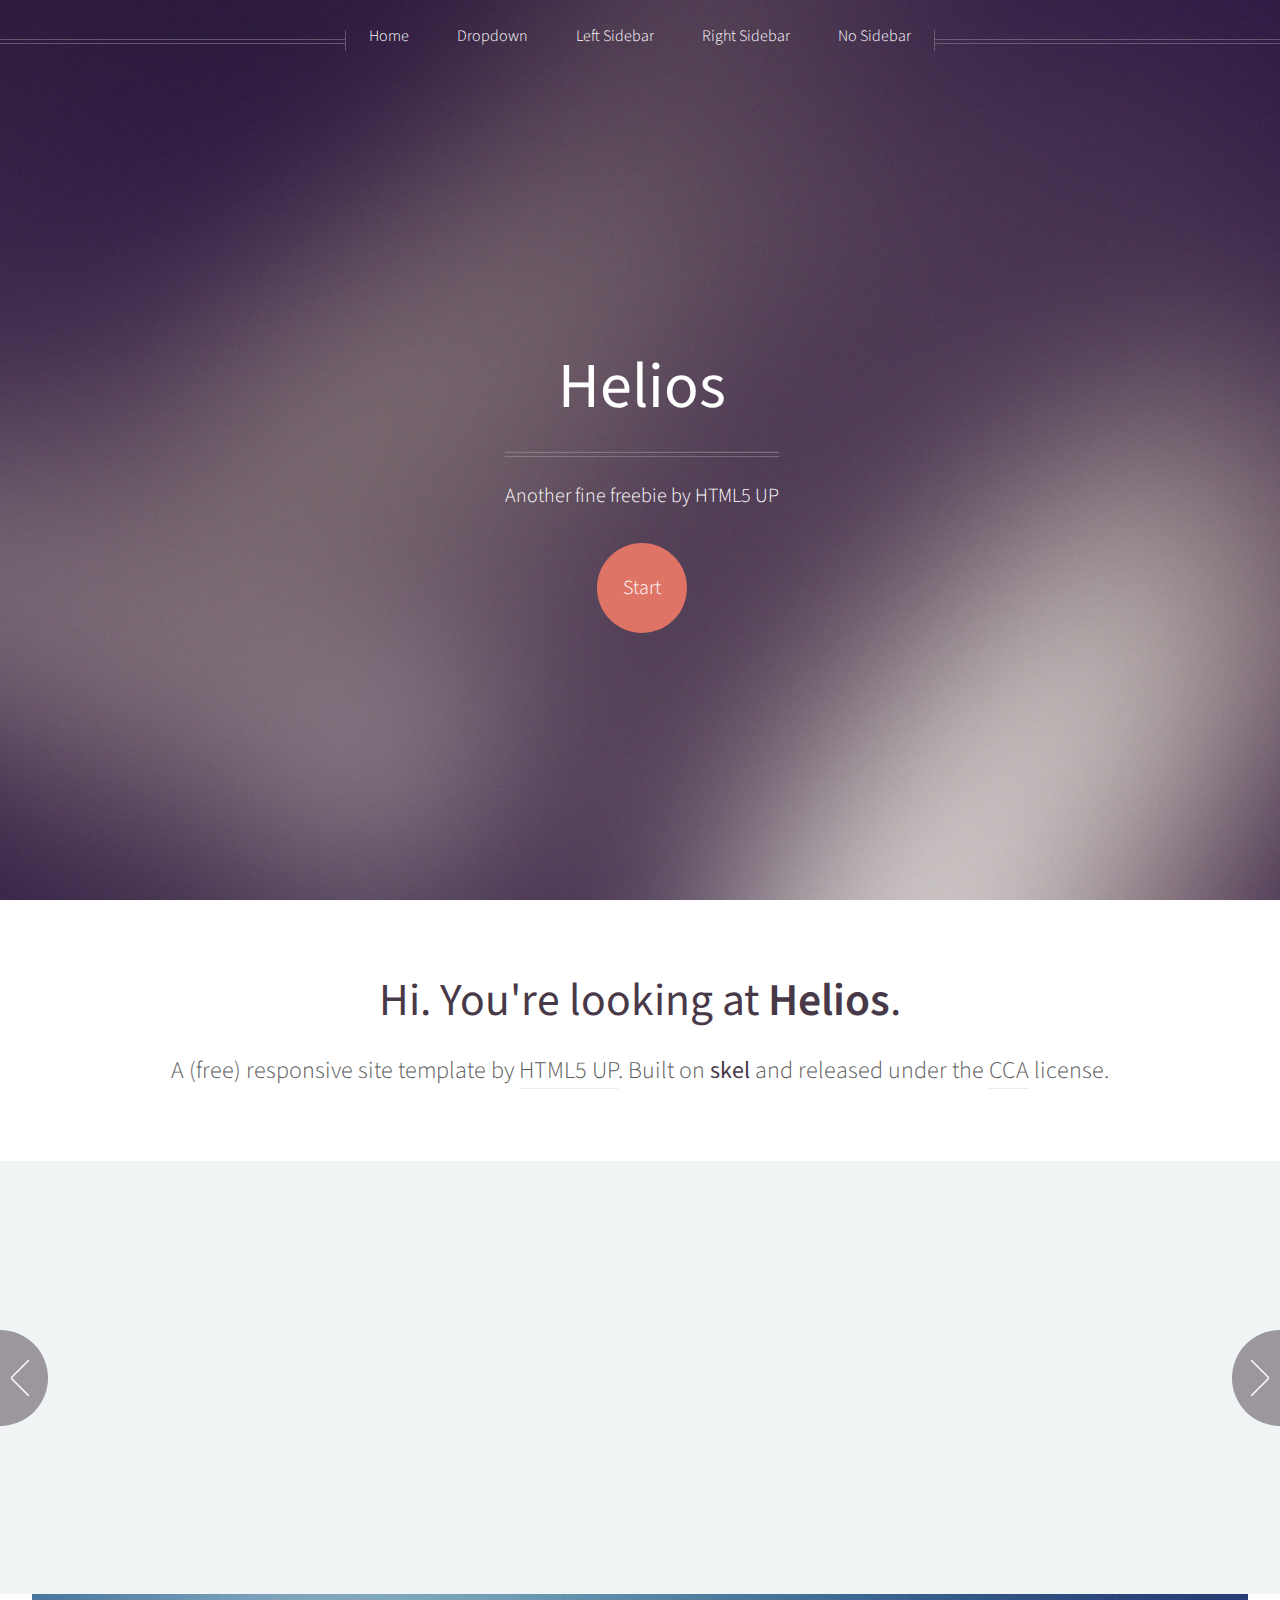
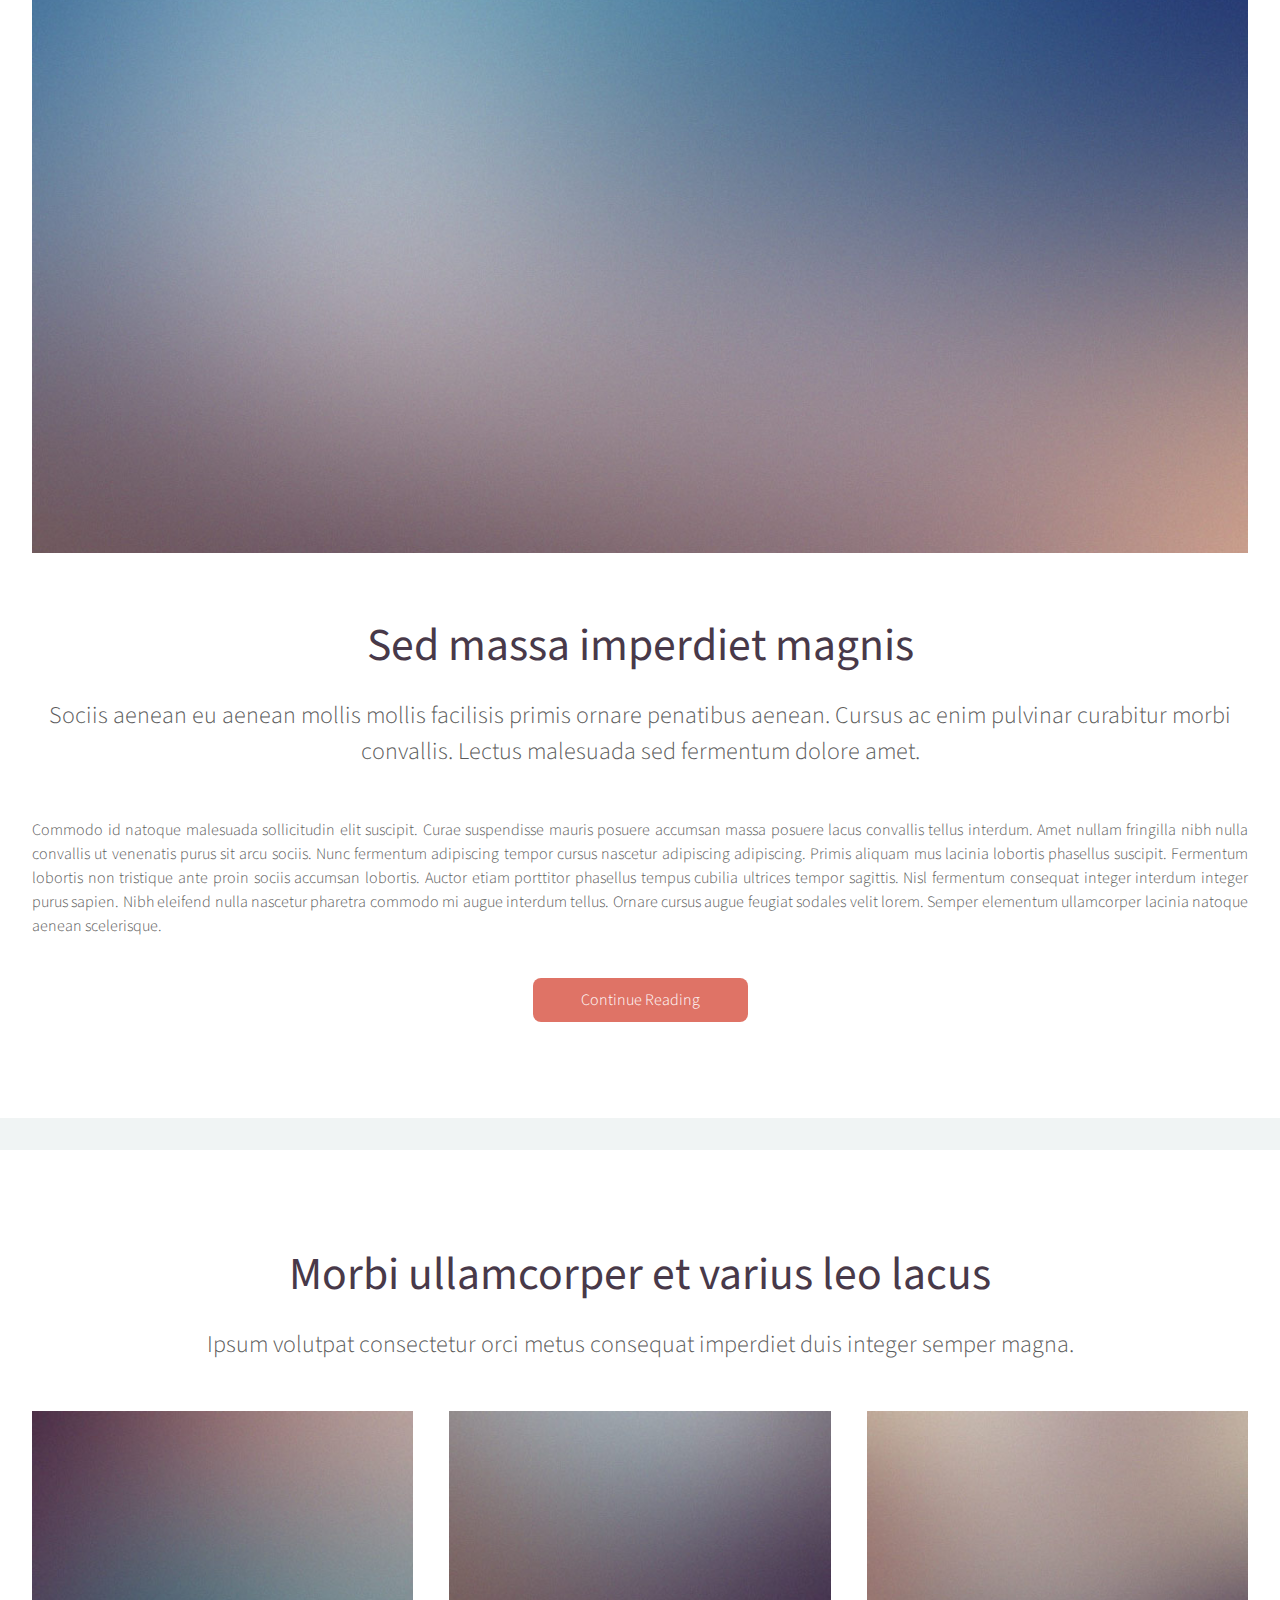
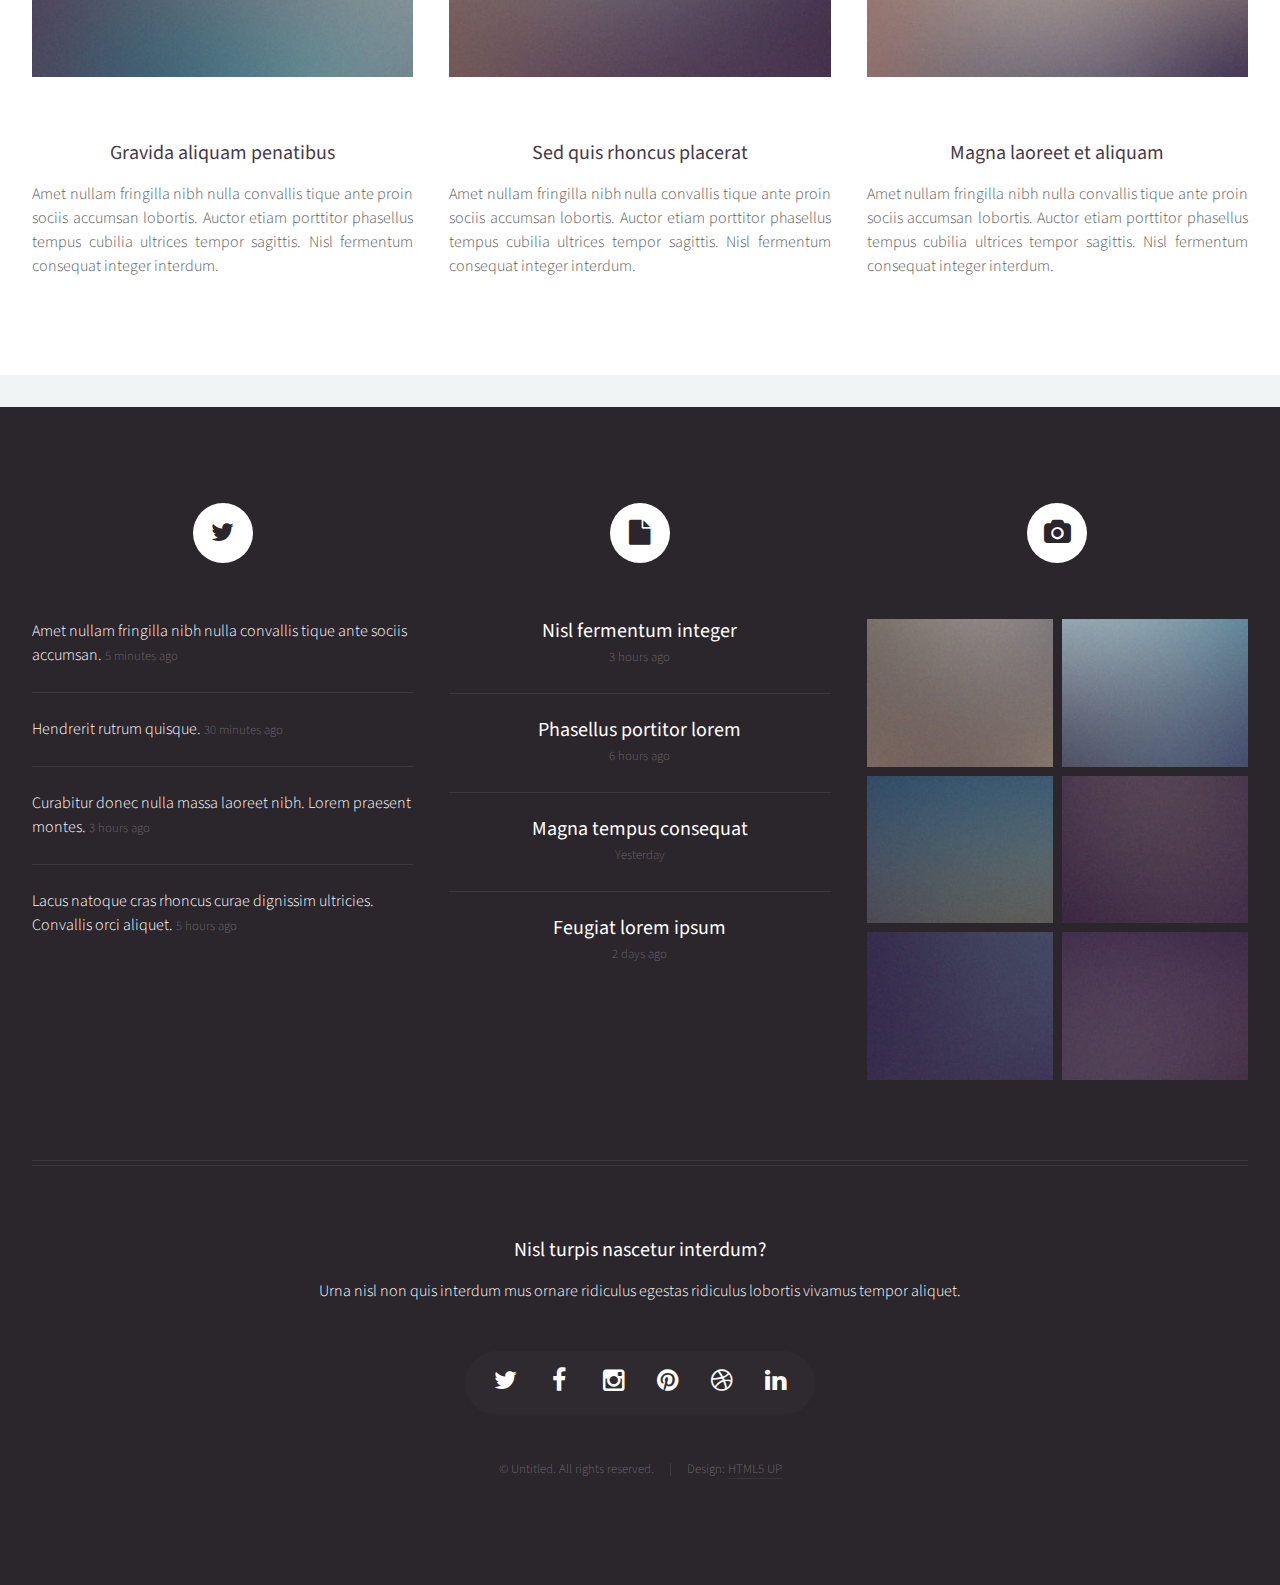
==== index.html @ 06c2d22a "Primer release del sitio" ====
<!DOCTYPE HTML>
<!--
	Helios by HTML5 UP
	html5up.net | @n33co
	Free for personal and commercial use under the CCA 3.0 license (html5up.net/license)
-->
<html>
	<head>
		<title>MSTCUPP</title>
		<meta charset="utf-8" />
		<meta name="viewport" content="width=device-width, initial-scale=1" />
		<!--[if lte IE 8]><script src="assets/js/ie/html5shiv.js"></script><![endif]-->
		<link rel="stylesheet" href="assets/css/main.css" />
		<!--[if lte IE 8]><link rel="stylesheet" href="assets/css/ie8.css" /><![endif]-->
	</head>
	<body class="homepage">
		<div id="page-wrapper">

			<!-- Header -->
				<div id="header">

					<!-- Inner -->
						<div class="inner">
							<header>
								<h1><a href="index.html" id="logo">Helios</a></h1>
								<hr />
								<p>Another fine freebie by HTML5 UP</p>
							</header>
							<footer>
								<a href="#banner" class="button circled scrolly">Start</a>
							</footer>
						</div>

					<!-- Nav -->
						<nav id="nav">
							<ul>
								<li><a href="index.html">Home</a></li>
								<li>
									<a href="#">Dropdown</a>
									<ul>
										<li><a href="#">Lorem ipsum dolor</a></li>
										<li><a href="#">Magna phasellus</a></li>
										<li><a href="#">Etiam dolore nisl</a></li>
										<li>
											<a href="#">And a submenu &hellip;</a>
											<ul>
												<li><a href="#">Lorem ipsum dolor</a></li>
												<li><a href="#">Phasellus consequat</a></li>
												<li><a href="#">Magna phasellus</a></li>
												<li><a href="#">Etiam dolore nisl</a></li>
											</ul>
										</li>
										<li><a href="#">Veroeros feugiat</a></li>
									</ul>
								</li>
								<li><a href="left-sidebar.html">Left Sidebar</a></li>
								<li><a href="right-sidebar.html">Right Sidebar</a></li>
								<li><a href="no-sidebar.html">No Sidebar</a></li>
							</ul>
						</nav>

				</div>

			<!-- Banner -->
				<section id="banner">
					<header>
						<h2>Hi. You're looking at <strong>Helios</strong>.</h2>
						<p>
							A (free) responsive site template by <a href="http://html5up.net">HTML5 UP</a>.
							Built on <strong>skel</strong> and released under the <a href="http://html5up.net/license">CCA</a> license.
						</p>
					</header>
				</section>

			<!-- Carousel -->
				<section class="carousel">
					<div class="reel">

						<article>
							<a href="#" class="image featured"><img src="images/pic01.jpg" alt="" /></a>
							<header>
								<h3><a href="#">Pulvinar sagittis congue</a></h3>
							</header>
							<p>Commodo id natoque malesuada sollicitudin elit suscipit magna.</p>
						</article>

						<article>
							<a href="#" class="image featured"><img src="images/pic02.jpg" alt="" /></a>
							<header>
								<h3><a href="#">Fermentum sagittis proin</a></h3>
							</header>
							<p>Commodo id natoque malesuada sollicitudin elit suscipit magna.</p>
						</article>

						<article>
							<a href="#" class="image featured"><img src="images/pic03.jpg" alt="" /></a>
							<header>
								<h3><a href="#">Sed quis rhoncus placerat</a></h3>
							</header>
							<p>Commodo id natoque malesuada sollicitudin elit suscipit magna.</p>
						</article>

						<article>
							<a href="#" class="image featured"><img src="images/pic04.jpg" alt="" /></a>
							<header>
								<h3><a href="#">Ultrices urna sit lobortis</a></h3>
							</header>
							<p>Commodo id natoque malesuada sollicitudin elit suscipit magna.</p>
						</article>

						<article>
							<a href="#" class="image featured"><img src="images/pic05.jpg" alt="" /></a>
							<header>
								<h3><a href="#">Varius magnis sollicitudin</a></h3>
							</header>
							<p>Commodo id natoque malesuada sollicitudin elit suscipit magna.</p>
						</article>

						<article>
							<a href="#" class="image featured"><img src="images/pic01.jpg" alt="" /></a>
							<header>
								<h3><a href="#">Pulvinar sagittis congue</a></h3>
							</header>
							<p>Commodo id natoque malesuada sollicitudin elit suscipit magna.</p>
						</article>

						<article>
							<a href="#" class="image featured"><img src="images/pic02.jpg" alt="" /></a>
							<header>
								<h3><a href="#">Fermentum sagittis proin</a></h3>
							</header>
							<p>Commodo id natoque malesuada sollicitudin elit suscipit magna.</p>
						</article>

						<article>
							<a href="#" class="image featured"><img src="images/pic03.jpg" alt="" /></a>
							<header>
								<h3><a href="#">Sed quis rhoncus placerat</a></h3>
							</header>
							<p>Commodo id natoque malesuada sollicitudin elit suscipit magna.</p>
						</article>

						<article>
							<a href="#" class="image featured"><img src="images/pic04.jpg" alt="" /></a>
							<header>
								<h3><a href="#">Ultrices urna sit lobortis</a></h3>
							</header>
							<p>Commodo id natoque malesuada sollicitudin elit suscipit magna.</p>
						</article>

						<article>
							<a href="#" class="image featured"><img src="images/pic05.jpg" alt="" /></a>
							<header>
								<h3><a href="#">Varius magnis sollicitudin</a></h3>
							</header>
							<p>Commodo id natoque malesuada sollicitudin elit suscipit magna.</p>
						</article>

					</div>
				</section>

			<!-- Main -->
				<div class="wrapper style2">

					<article id="main" class="container special">
						<a href="#" class="image featured"><img src="images/pic06.jpg" alt="" /></a>
						<header>
							<h2><a href="#">Sed massa imperdiet magnis</a></h2>
							<p>
								Sociis aenean eu aenean mollis mollis facilisis primis ornare penatibus aenean. Cursus ac enim
								pulvinar curabitur morbi convallis. Lectus malesuada sed fermentum dolore amet.
							</p>
						</header>
						<p>
							Commodo id natoque malesuada sollicitudin elit suscipit. Curae suspendisse mauris posuere accumsan massa
							posuere lacus convallis tellus interdum. Amet nullam fringilla nibh nulla convallis ut venenatis purus
							sit arcu sociis. Nunc fermentum adipiscing tempor cursus nascetur adipiscing adipiscing. Primis aliquam
							mus lacinia lobortis phasellus suscipit. Fermentum lobortis non tristique ante proin sociis accumsan
							lobortis. Auctor etiam porttitor phasellus tempus cubilia ultrices tempor sagittis. Nisl fermentum
							consequat integer interdum integer purus sapien. Nibh eleifend nulla nascetur pharetra commodo mi augue
							interdum tellus. Ornare cursus augue feugiat sodales velit lorem. Semper elementum ullamcorper lacinia
							natoque aenean scelerisque.
						</p>
						<footer>
							<a href="#" class="button">Continue Reading</a>
						</footer>
					</article>

				</div>

			<!-- Features -->
				<div class="wrapper style1">

					<section id="features" class="container special">
						<header>
							<h2>Morbi ullamcorper et varius leo lacus</h2>
							<p>Ipsum volutpat consectetur orci metus consequat imperdiet duis integer semper magna.</p>
						</header>
						<div class="row">
							<article class="4u 12u(mobile) special">
								<a href="#" class="image featured"><img src="images/pic07.jpg" alt="" /></a>
								<header>
									<h3><a href="#">Gravida aliquam penatibus</a></h3>
								</header>
								<p>
									Amet nullam fringilla nibh nulla convallis tique ante proin sociis accumsan lobortis. Auctor etiam
									porttitor phasellus tempus cubilia ultrices tempor sagittis. Nisl fermentum consequat integer interdum.
								</p>
							</article>
							<article class="4u 12u(mobile) special">
								<a href="#" class="image featured"><img src="images/pic08.jpg" alt="" /></a>
								<header>
									<h3><a href="#">Sed quis rhoncus placerat</a></h3>
								</header>
								<p>
									Amet nullam fringilla nibh nulla convallis tique ante proin sociis accumsan lobortis. Auctor etiam
									porttitor phasellus tempus cubilia ultrices tempor sagittis. Nisl fermentum consequat integer interdum.
								</p>
							</article>
							<article class="4u 12u(mobile) special">
								<a href="#" class="image featured"><img src="images/pic09.jpg" alt="" /></a>
								<header>
									<h3><a href="#">Magna laoreet et aliquam</a></h3>
								</header>
								<p>
									Amet nullam fringilla nibh nulla convallis tique ante proin sociis accumsan lobortis. Auctor etiam
									porttitor phasellus tempus cubilia ultrices tempor sagittis. Nisl fermentum consequat integer interdum.
								</p>
							</article>
						</div>
					</section>

				</div>

			<!-- Footer -->
				<div id="footer">
					<div class="container">
						<div class="row">

							<!-- Tweets -->
								<section class="4u 12u(mobile)">
									<header>
										<h2 class="icon fa-twitter circled"><span class="label">Tweets</span></h2>
									</header>
									<ul class="divided">
										<li>
											<article class="tweet">
												Amet nullam fringilla nibh nulla convallis tique ante sociis accumsan.
												<span class="timestamp">5 minutes ago</span>
											</article>
										</li>
										<li>
											<article class="tweet">
												Hendrerit rutrum quisque.
												<span class="timestamp">30 minutes ago</span>
											</article>
										</li>
										<li>
											<article class="tweet">
												Curabitur donec nulla massa laoreet nibh. Lorem praesent montes.
												<span class="timestamp">3 hours ago</span>
											</article>
										</li>
										<li>
											<article class="tweet">
												Lacus natoque cras rhoncus curae dignissim ultricies. Convallis orci aliquet.
												<span class="timestamp">5 hours ago</span>
											</article>
										</li>
									</ul>
								</section>

							<!-- Posts -->
								<section class="4u 12u(mobile)">
									<header>
										<h2 class="icon fa-file circled"><span class="label">Posts</span></h2>
									</header>
									<ul class="divided">
										<li>
											<article class="post stub">
												<header>
													<h3><a href="#">Nisl fermentum integer</a></h3>
												</header>
												<span class="timestamp">3 hours ago</span>
											</article>
										</li>
										<li>
											<article class="post stub">
												<header>
													<h3><a href="#">Phasellus portitor lorem</a></h3>
												</header>
												<span class="timestamp">6 hours ago</span>
											</article>
										</li>
										<li>
											<article class="post stub">
												<header>
													<h3><a href="#">Magna tempus consequat</a></h3>
												</header>
												<span class="timestamp">Yesterday</span>
											</article>
										</li>
										<li>
											<article class="post stub">
												<header>
													<h3><a href="#">Feugiat lorem ipsum</a></h3>
												</header>
												<span class="timestamp">2 days ago</span>
											</article>
										</li>
									</ul>
								</section>

							<!-- Photos -->
								<section class="4u 12u(mobile)">
									<header>
										<h2 class="icon fa-camera circled"><span class="label">Photos</span></h2>
									</header>
									<div class="row 25%">
										<div class="6u">
											<a href="#" class="image fit"><img src="images/pic10.jpg" alt="" /></a>
										</div>
										<div class="6u$">
											<a href="#" class="image fit"><img src="images/pic11.jpg" alt="" /></a>
										</div>
										<div class="6u">
											<a href="#" class="image fit"><img src="images/pic12.jpg" alt="" /></a>
										</div>
										<div class="6u$">
											<a href="#" class="image fit"><img src="images/pic13.jpg" alt="" /></a>
										</div>
										<div class="6u">
											<a href="#" class="image fit"><img src="images/pic14.jpg" alt="" /></a>
										</div>
										<div class="6u$">
											<a href="#" class="image fit"><img src="images/pic15.jpg" alt="" /></a>
										</div>
									</div>
								</section>

						</div>
						<hr />
						<div class="row">
							<div class="12u">

								<!-- Contact -->
									<section class="contact">
										<header>
											<h3>Nisl turpis nascetur interdum?</h3>
										</header>
										<p>Urna nisl non quis interdum mus ornare ridiculus egestas ridiculus lobortis vivamus tempor aliquet.</p>
										<ul class="icons">
											<li><a href="#" class="icon fa-twitter"><span class="label">Twitter</span></a></li>
											<li><a href="#" class="icon fa-facebook"><span class="label">Facebook</span></a></li>
											<li><a href="#" class="icon fa-instagram"><span class="label">Instagram</span></a></li>
											<li><a href="#" class="icon fa-pinterest"><span class="label">Pinterest</span></a></li>
											<li><a href="#" class="icon fa-dribbble"><span class="label">Dribbble</span></a></li>
											<li><a href="#" class="icon fa-linkedin"><span class="label">Linkedin</span></a></li>
										</ul>
									</section>

								<!-- Copyright -->
									<div class="copyright">
										<ul class="menu">
											<li>&copy; Untitled. All rights reserved.</li><li>Design: <a href="http://html5up.net">HTML5 UP</a></li>
										</ul>
									</div>

							</div>

						</div>
					</div>
				</div>

		</div>

		<!-- Scripts -->
			<script src="assets/js/jquery.min.js"></script>
			<script src="assets/js/jquery.dropotron.min.js"></script>
			<script src="assets/js/jquery.scrolly.min.js"></script>
			<script src="assets/js/jquery.onvisible.min.js"></script>
			<script src="assets/js/skel.min.js"></script>
			<script src="assets/js/util.js"></script>
			<!--[if lte IE 8]><script src="assets/js/ie/respond.min.js"></script><![endif]-->
			<script src="assets/js/main.js"></script>

	</body>
</html>
---- assets/css/main.css ----
@import url("http://fonts.googleapis.com/css?family=Source+Sans+Pro:300,300italic,400,400italic,600");
@import url("font-awesome.min.css");

/*
	Helios by HTML5 UP
	html5up.net | @n33co
	Free for personal and commercial use under the CCA 3.0 license (html5up.net/license)
*/

/* Reset */

	html, body, div, span, applet, object, iframe, h1, h2, h3, h4, h5, h6, p, blockquote, pre, a, abbr, acronym, address, big, cite, code, del, dfn, em, img, ins, kbd, q, s, samp, small, strike, strong, sub, sup, tt, var, b, u, i, center, dl, dt, dd, ol, ul, li, fieldset, form, label, legend, table, caption, tbody, tfoot, thead, tr, th, td, article, aside, canvas, details, embed, figure, figcaption, footer, header, hgroup, menu, nav, output, ruby, section, summary, time, mark, audio, video {
		margin: 0;
		padding: 0;
		border: 0;
		font-size: 100%;
		font: inherit;
		vertical-align: baseline;
	}

	article, aside, details, figcaption, figure, footer, header, hgroup, menu, nav, section {
		display: block;
	}

	body {
		line-height: 1;
	}

	ol, ul {
		list-style: none;
	}

	blockquote, q {
		quotes: none;
	}

	blockquote:before, blockquote:after, q:before, q:after {
		content: '';
		content: none;
	}

	table {
		border-collapse: collapse;
		border-spacing: 0;
	}

	body {
		-webkit-text-size-adjust: none;
	}

/* Box Model */

	*, *:before, *:after {
		-moz-box-sizing: border-box;
		-webkit-box-sizing: border-box;
		box-sizing: border-box;
	}

/* Containers */

	.container {
		margin-left: auto;
		margin-right: auto;
	}

	.container.\31 25\25 {
		width: 100%;
		max-width: 1750px;
		min-width: 1400px;
	}

	.container.\37 5\25 {
		width: 1050px;
	}

	.container.\35 0\25 {
		width: 700px;
	}

	.container.\32 5\25 {
		width: 350px;
	}

	.container {
		width: 1400px;
	}

	@media screen and (max-width: 1680px) {

		.container.\31 25\25 {
			width: 100%;
			max-width: 1500px;
			min-width: 1200px;
		}

		.container.\37 5\25 {
			width: 900px;
		}

		.container.\35 0\25 {
			width: 600px;
		}

		.container.\32 5\25 {
			width: 300px;
		}

		.container {
			width: 1200px;
		}

	}

	@media screen and (max-width: 1280px) {

		.container.\31 25\25 {
			width: 100%;
			max-width: 125%;
			min-width: 100%;
		}

		.container.\37 5\25 {
			width: 75%;
		}

		.container.\35 0\25 {
			width: 50%;
		}

		.container.\32 5\25 {
			width: 25%;
		}

		.container {
			width: 100%;
		}

	}

	@media screen and (max-width: 960px) {

		.container.\31 25\25 {
			width: 100%;
			max-width: 125%;
			min-width: 100%;
		}

		.container.\37 5\25 {
			width: 75%;
		}

		.container.\35 0\25 {
			width: 50%;
		}

		.container.\32 5\25 {
			width: 25%;
		}

		.container {
			width: 100%;
		}

	}

	@media screen and (max-width: 840px) {

		.container.\31 25\25 {
			width: 100%;
			max-width: 125%;
			min-width: 100%;
		}

		.container.\37 5\25 {
			width: 75%;
		}

		.container.\35 0\25 {
			width: 50%;
		}

		.container.\32 5\25 {
			width: 25%;
		}

		.container {
			width: 100% !important;
		}

	}

	@media screen and (max-width: 736px) {

		.container.\31 25\25 {
			width: 100%;
			max-width: 125%;
			min-width: 100%;
		}

		.container.\37 5\25 {
			width: 75%;
		}

		.container.\35 0\25 {
			width: 50%;
		}

		.container.\32 5\25 {
			width: 25%;
		}

		.container {
			width: 100% !important;
		}

	}

/* Grid */

	.row {
		border-bottom: solid 1px transparent;
		-moz-box-sizing: border-box;
		-webkit-box-sizing: border-box;
		box-sizing: border-box;
	}

	.row > * {
		float: left;
		-moz-box-sizing: border-box;
		-webkit-box-sizing: border-box;
		box-sizing: border-box;
	}

	.row:after, .row:before {
		content: '';
		display: block;
		clear: both;
		height: 0;
	}

	.row.uniform > * > :first-child {
		margin-top: 0;
	}

	.row.uniform > * > :last-child {
		margin-bottom: 0;
	}

	.row.\30 \25 > * {
		padding: 0px 0 0 0px;
	}

	.row.\30 \25 {
		margin: 0px 0 -1px 0px;
	}

	.row.uniform.\30 \25 > * {
		padding: 0px 0 0 0px;
	}

	.row.uniform.\30 \25 {
		margin: 0px 0 -1px 0px;
	}

	.row > * {
		padding: 48px 0 0 48px;
	}

	.row {
		margin: -48px 0 -1px -48px;
	}

	.row.uniform > * {
		padding: 48px 0 0 48px;
	}

	.row.uniform {
		margin: -48px 0 -1px -48px;
	}

	.row.\32 00\25 > * {
		padding: 96px 0 0 96px;
	}

	.row.\32 00\25 {
		margin: -96px 0 -1px -96px;
	}

	.row.uniform.\32 00\25 > * {
		padding: 96px 0 0 96px;
	}

	.row.uniform.\32 00\25 {
		margin: -96px 0 -1px -96px;
	}

	.row.\31 50\25 > * {
		padding: 72px 0 0 72px;
	}

	.row.\31 50\25 {
		margin: -72px 0 -1px -72px;
	}

	.row.uniform.\31 50\25 > * {
		padding: 72px 0 0 72px;
	}

	.row.uniform.\31 50\25 {
		margin: -72px 0 -1px -72px;
	}

	.row.\35 0\25 > * {
		padding: 24px 0 0 24px;
	}

	.row.\35 0\25 {
		margin: -24px 0 -1px -24px;
	}

	.row.uniform.\35 0\25 > * {
		padding: 24px 0 0 24px;
	}

	.row.uniform.\35 0\25 {
		margin: -24px 0 -1px -24px;
	}

	.row.\32 5\25 > * {
		padding: 12px 0 0 12px;
	}

	.row.\32 5\25 {
		margin: -12px 0 -1px -12px;
	}

	.row.uniform.\32 5\25 > * {
		padding: 12px 0 0 12px;
	}

	.row.uniform.\32 5\25 {
		margin: -12px 0 -1px -12px;
	}

	.\31 2u, .\31 2u\24 {
		width: 100%;
		clear: none;
		margin-left: 0;
	}

	.\31 1u, .\31 1u\24 {
		width: 91.6666666667%;
		clear: none;
		margin-left: 0;
	}

	.\31 0u, .\31 0u\24 {
		width: 83.3333333333%;
		clear: none;
		margin-left: 0;
	}

	.\39 u, .\39 u\24 {
		width: 75%;
		clear: none;
		margin-left: 0;
	}

	.\38 u, .\38 u\24 {
		width: 66.6666666667%;
		clear: none;
		margin-left: 0;
	}

	.\37 u, .\37 u\24 {
		width: 58.3333333333%;
		clear: none;
		margin-left: 0;
	}

	.\36 u, .\36 u\24 {
		width: 50%;
		clear: none;
		margin-left: 0;
	}

	.\35 u, .\35 u\24 {
		width: 41.6666666667%;
		clear: none;
		margin-left: 0;
	}

	.\34 u, .\34 u\24 {
		width: 33.3333333333%;
		clear: none;
		margin-left: 0;
	}

	.\33 u, .\33 u\24 {
		width: 25%;
		clear: none;
		margin-left: 0;
	}

	.\32 u, .\32 u\24 {
		width: 16.6666666667%;
		clear: none;
		margin-left: 0;
	}

	.\31 u, .\31 u\24 {
		width: 8.3333333333%;
		clear: none;
		margin-left: 0;
	}

	.\31 2u\24 + *,
	.\31 1u\24 + *,
	.\31 0u\24 + *,
	.\39 u\24 + *,
	.\38 u\24 + *,
	.\37 u\24 + *,
	.\36 u\24 + *,
	.\35 u\24 + *,
	.\34 u\24 + *,
	.\33 u\24 + *,
	.\32 u\24 + *,
	.\31 u\24 + * {
		clear: left;
	}

	.\-11u {
		margin-left: 91.66667%;
	}

	.\-10u {
		margin-left: 83.33333%;
	}

	.\-9u {
		margin-left: 75%;
	}

	.\-8u {
		margin-left: 66.66667%;
	}

	.\-7u {
		margin-left: 58.33333%;
	}

	.\-6u {
		margin-left: 50%;
	}

	.\-5u {
		margin-left: 41.66667%;
	}

	.\-4u {
		margin-left: 33.33333%;
	}

	.\-3u {
		margin-left: 25%;
	}

	.\-2u {
		margin-left: 16.66667%;
	}

	.\-1u {
		margin-left: 8.33333%;
	}

	@media screen and (max-width: 1680px) {

		.row > * {
			padding: 48px 0 0 48px;
		}

		.row {
			margin: -48px 0 -1px -48px;
		}

		.row.uniform > * {
			padding: 48px 0 0 48px;
		}

		.row.uniform {
			margin: -48px 0 -1px -48px;
		}

		.row.\32 00\25 > * {
			padding: 96px 0 0 96px;
		}

		.row.\32 00\25 {
			margin: -96px 0 -1px -96px;
		}

		.row.uniform.\32 00\25 > * {
			padding: 96px 0 0 96px;
		}

		.row.uniform.\32 00\25 {
			margin: -96px 0 -1px -96px;
		}

		.row.\31 50\25 > * {
			padding: 72px 0 0 72px;
		}

		.row.\31 50\25 {
			margin: -72px 0 -1px -72px;
		}

		.row.uniform.\31 50\25 > * {
			padding: 72px 0 0 72px;
		}

		.row.uniform.\31 50\25 {
			margin: -72px 0 -1px -72px;
		}

		.row.\35 0\25 > * {
			padding: 24px 0 0 24px;
		}

		.row.\35 0\25 {
			margin: -24px 0 -1px -24px;
		}

		.row.uniform.\35 0\25 > * {
			padding: 24px 0 0 24px;
		}

		.row.uniform.\35 0\25 {
			margin: -24px 0 -1px -24px;
		}

		.row.\32 5\25 > * {
			padding: 12px 0 0 12px;
		}

		.row.\32 5\25 {
			margin: -12px 0 -1px -12px;
		}

		.row.uniform.\32 5\25 > * {
			padding: 12px 0 0 12px;
		}

		.row.uniform.\32 5\25 {
			margin: -12px 0 -1px -12px;
		}

		.\31 2u\28wide\29, .\31 2u\24\28wide\29 {
			width: 100%;
			clear: none;
			margin-left: 0;
		}

		.\31 1u\28wide\29, .\31 1u\24\28wide\29 {
			width: 91.6666666667%;
			clear: none;
			margin-left: 0;
		}

		.\31 0u\28wide\29, .\31 0u\24\28wide\29 {
			width: 83.3333333333%;
			clear: none;
			margin-left: 0;
		}

		.\39 u\28wide\29, .\39 u\24\28wide\29 {
			width: 75%;
			clear: none;
			margin-left: 0;
		}

		.\38 u\28wide\29, .\38 u\24\28wide\29 {
			width: 66.6666666667%;
			clear: none;
			margin-left: 0;
		}

		.\37 u\28wide\29, .\37 u\24\28wide\29 {
			width: 58.3333333333%;
			clear: none;
			margin-left: 0;
		}

		.\36 u\28wide\29, .\36 u\24\28wide\29 {
			width: 50%;
			clear: none;
			margin-left: 0;
		}

		.\35 u\28wide\29, .\35 u\24\28wide\29 {
			width: 41.6666666667%;
			clear: none;
			margin-left: 0;
		}

		.\34 u\28wide\29, .\34 u\24\28wide\29 {
			width: 33.3333333333%;
			clear: none;
			margin-left: 0;
		}

		.\33 u\28wide\29, .\33 u\24\28wide\29 {
			width: 25%;
			clear: none;
			margin-left: 0;
		}

		.\32 u\28wide\29, .\32 u\24\28wide\29 {
			width: 16.6666666667%;
			clear: none;
			margin-left: 0;
		}

		.\31 u\28wide\29, .\31 u\24\28wide\29 {
			width: 8.3333333333%;
			clear: none;
			margin-left: 0;
		}

		.\31 2u\24\28wide\29 + *,
		.\31 1u\24\28wide\29 + *,
		.\31 0u\24\28wide\29 + *,
		.\39 u\24\28wide\29 + *,
		.\38 u\24\28wide\29 + *,
		.\37 u\24\28wide\29 + *,
		.\36 u\24\28wide\29 + *,
		.\35 u\24\28wide\29 + *,
		.\34 u\24\28wide\29 + *,
		.\33 u\24\28wide\29 + *,
		.\32 u\24\28wide\29 + *,
		.\31 u\24\28wide\29 + * {
			clear: left;
		}

		.\-11u\28wide\29 {
			margin-left: 91.66667%;
		}

		.\-10u\28wide\29 {
			margin-left: 83.33333%;
		}

		.\-9u\28wide\29 {
			margin-left: 75%;
		}

		.\-8u\28wide\29 {
			margin-left: 66.66667%;
		}

		.\-7u\28wide\29 {
			margin-left: 58.33333%;
		}

		.\-6u\28wide\29 {
			margin-left: 50%;
		}

		.\-5u\28wide\29 {
			margin-left: 41.66667%;
		}

		.\-4u\28wide\29 {
			margin-left: 33.33333%;
		}

		.\-3u\28wide\29 {
			margin-left: 25%;
		}

		.\-2u\28wide\29 {
			margin-left: 16.66667%;
		}

		.\-1u\28wide\29 {
			margin-left: 8.33333%;
		}

	}

	@media screen and (max-width: 1280px) {

		.row > * {
			padding: 36px 0 0 36px;
		}

		.row {
			margin: -36px 0 -1px -36px;
		}

		.row.uniform > * {
			padding: 36px 0 0 36px;
		}

		.row.uniform {
			margin: -36px 0 -1px -36px;
		}

		.row.\32 00\25 > * {
			padding: 72px 0 0 72px;
		}

		.row.\32 00\25 {
			margin: -72px 0 -1px -72px;
		}

		.row.uniform.\32 00\25 > * {
			padding: 72px 0 0 72px;
		}

		.row.uniform.\32 00\25 {
			margin: -72px 0 -1px -72px;
		}

		.row.\31 50\25 > * {
			padding: 54px 0 0 54px;
		}

		.row.\31 50\25 {
			margin: -54px 0 -1px -54px;
		}

		.row.uniform.\31 50\25 > * {
			padding: 54px 0 0 54px;
		}

		.row.uniform.\31 50\25 {
			margin: -54px 0 -1px -54px;
		}

		.row.\35 0\25 > * {
			padding: 18px 0 0 18px;
		}

		.row.\35 0\25 {
			margin: -18px 0 -1px -18px;
		}

		.row.uniform.\35 0\25 > * {
			padding: 18px 0 0 18px;
		}

		.row.uniform.\35 0\25 {
			margin: -18px 0 -1px -18px;
		}

		.row.\32 5\25 > * {
			padding: 9px 0 0 9px;
		}

		.row.\32 5\25 {
			margin: -9px 0 -1px -9px;
		}

		.row.uniform.\32 5\25 > * {
			padding: 9px 0 0 9px;
		}

		.row.uniform.\32 5\25 {
			margin: -9px 0 -1px -9px;
		}

		.\31 2u\28normal\29, .\31 2u\24\28normal\29 {
			width: 100%;
			clear: none;
			margin-left: 0;
		}

		.\31 1u\28normal\29, .\31 1u\24\28normal\29 {
			width: 91.6666666667%;
			clear: none;
			margin-left: 0;
		}

		.\31 0u\28normal\29, .\31 0u\24\28normal\29 {
			width: 83.3333333333%;
			clear: none;
			margin-left: 0;
		}

		.\39 u\28normal\29, .\39 u\24\28normal\29 {
			width: 75%;
			clear: none;
			margin-left: 0;
		}

		.\38 u\28normal\29, .\38 u\24\28normal\29 {
			width: 66.6666666667%;
			clear: none;
			margin-left: 0;
		}

		.\37 u\28normal\29, .\37 u\24\28normal\29 {
			width: 58.3333333333%;
			clear: none;
			margin-left: 0;
		}

		.\36 u\28normal\29, .\36 u\24\28normal\29 {
			width: 50%;
			clear: none;
			margin-left: 0;
		}

		.\35 u\28normal\29, .\35 u\24\28normal\29 {
			width: 41.6666666667%;
			clear: none;
			margin-left: 0;
		}

		.\34 u\28normal\29, .\34 u\24\28normal\29 {
			width: 33.3333333333%;
			clear: none;
			margin-left: 0;
		}

		.\33 u\28normal\29, .\33 u\24\28normal\29 {
			width: 25%;
			clear: none;
			margin-left: 0;
		}

		.\32 u\28normal\29, .\32 u\24\28normal\29 {
			width: 16.6666666667%;
			clear: none;
			margin-left: 0;
		}

		.\31 u\28normal\29, .\31 u\24\28normal\29 {
			width: 8.3333333333%;
			clear: none;
			margin-left: 0;
		}

		.\31 2u\24\28normal\29 + *,
		.\31 1u\24\28normal\29 + *,
		.\31 0u\24\28normal\29 + *,
		.\39 u\24\28normal\29 + *,
		.\38 u\24\28normal\29 + *,
		.\37 u\24\28normal\29 + *,
		.\36 u\24\28normal\29 + *,
		.\35 u\24\28normal\29 + *,
		.\34 u\24\28normal\29 + *,
		.\33 u\24\28normal\29 + *,
		.\32 u\24\28normal\29 + *,
		.\31 u\24\28normal\29 + * {
			clear: left;
		}

		.\-11u\28normal\29 {
			margin-left: 91.66667%;
		}

		.\-10u\28normal\29 {
			margin-left: 83.33333%;
		}

		.\-9u\28normal\29 {
			margin-left: 75%;
		}

		.\-8u\28normal\29 {
			margin-left: 66.66667%;
		}

		.\-7u\28normal\29 {
			margin-left: 58.33333%;
		}

		.\-6u\28normal\29 {
			margin-left: 50%;
		}

		.\-5u\28normal\29 {
			margin-left: 41.66667%;
		}

		.\-4u\28normal\29 {
			margin-left: 33.33333%;
		}

		.\-3u\28normal\29 {
			margin-left: 25%;
		}

		.\-2u\28normal\29 {
			margin-left: 16.66667%;
		}

		.\-1u\28normal\29 {
			margin-left: 8.33333%;
		}

	}

	@media screen and (max-width: 960px) {

		.row > * {
			padding: 32px 0 0 32px;
		}

		.row {
			margin: -32px 0 -1px -32px;
		}

		.row.uniform > * {
			padding: 32px 0 0 32px;
		}

		.row.uniform {
			margin: -32px 0 -1px -32px;
		}

		.row.\32 00\25 > * {
			padding: 64px 0 0 64px;
		}

		.row.\32 00\25 {
			margin: -64px 0 -1px -64px;
		}

		.row.uniform.\32 00\25 > * {
			padding: 64px 0 0 64px;
		}

		.row.uniform.\32 00\25 {
			margin: -64px 0 -1px -64px;
		}

		.row.\31 50\25 > * {
			padding: 48px 0 0 48px;
		}

		.row.\31 50\25 {
			margin: -48px 0 -1px -48px;
		}

		.row.uniform.\31 50\25 > * {
			padding: 48px 0 0 48px;
		}

		.row.uniform.\31 50\25 {
			margin: -48px 0 -1px -48px;
		}

		.row.\35 0\25 > * {
			padding: 16px 0 0 16px;
		}

		.row.\35 0\25 {
			margin: -16px 0 -1px -16px;
		}

		.row.uniform.\35 0\25 > * {
			padding: 16px 0 0 16px;
		}

		.row.uniform.\35 0\25 {
			margin: -16px 0 -1px -16px;
		}

		.row.\32 5\25 > * {
			padding: 8px 0 0 8px;
		}

		.row.\32 5\25 {
			margin: -8px 0 -1px -8px;
		}

		.row.uniform.\32 5\25 > * {
			padding: 8px 0 0 8px;
		}

		.row.uniform.\32 5\25 {
			margin: -8px 0 -1px -8px;
		}

		.\31 2u\28narrow\29, .\31 2u\24\28narrow\29 {
			width: 100%;
			clear: none;
			margin-left: 0;
		}

		.\31 1u\28narrow\29, .\31 1u\24\28narrow\29 {
			width: 91.6666666667%;
			clear: none;
			margin-left: 0;
		}

		.\31 0u\28narrow\29, .\31 0u\24\28narrow\29 {
			width: 83.3333333333%;
			clear: none;
			margin-left: 0;
		}

		.\39 u\28narrow\29, .\39 u\24\28narrow\29 {
			width: 75%;
			clear: none;
			margin-left: 0;
		}

		.\38 u\28narrow\29, .\38 u\24\28narrow\29 {
			width: 66.6666666667%;
			clear: none;
			margin-left: 0;
		}

		.\37 u\28narrow\29, .\37 u\24\28narrow\29 {
			width: 58.3333333333%;
			clear: none;
			margin-left: 0;
		}

		.\36 u\28narrow\29, .\36 u\24\28narrow\29 {
			width: 50%;
			clear: none;
			margin-left: 0;
		}

		.\35 u\28narrow\29, .\35 u\24\28narrow\29 {
			width: 41.6666666667%;
			clear: none;
			margin-left: 0;
		}

		.\34 u\28narrow\29, .\34 u\24\28narrow\29 {
			width: 33.3333333333%;
			clear: none;
			margin-left: 0;
		}

		.\33 u\28narrow\29, .\33 u\24\28narrow\29 {
			width: 25%;
			clear: none;
			margin-left: 0;
		}

		.\32 u\28narrow\29, .\32 u\24\28narrow\29 {
			width: 16.6666666667%;
			clear: none;
			margin-left: 0;
		}

		.\31 u\28narrow\29, .\31 u\24\28narrow\29 {
			width: 8.3333333333%;
			clear: none;
			margin-left: 0;
		}

		.\31 2u\24\28narrow\29 + *,
		.\31 1u\24\28narrow\29 + *,
		.\31 0u\24\28narrow\29 + *,
		.\39 u\24\28narrow\29 + *,
		.\38 u\24\28narrow\29 + *,
		.\37 u\24\28narrow\29 + *,
		.\36 u\24\28narrow\29 + *,
		.\35 u\24\28narrow\29 + *,
		.\34 u\24\28narrow\29 + *,
		.\33 u\24\28narrow\29 + *,
		.\32 u\24\28narrow\29 + *,
		.\31 u\24\28narrow\29 + * {
			clear: left;
		}

		.\-11u\28narrow\29 {
			margin-left: 91.66667%;
		}

		.\-10u\28narrow\29 {
			margin-left: 83.33333%;
		}

		.\-9u\28narrow\29 {
			margin-left: 75%;
		}

		.\-8u\28narrow\29 {
			margin-left: 66.66667%;
		}

		.\-7u\28narrow\29 {
			margin-left: 58.33333%;
		}

		.\-6u\28narrow\29 {
			margin-left: 50%;
		}

		.\-5u\28narrow\29 {
			margin-left: 41.66667%;
		}

		.\-4u\28narrow\29 {
			margin-left: 33.33333%;
		}

		.\-3u\28narrow\29 {
			margin-left: 25%;
		}

		.\-2u\28narrow\29 {
			margin-left: 16.66667%;
		}

		.\-1u\28narrow\29 {
			margin-left: 8.33333%;
		}

	}

	@media screen and (max-width: 840px) {

		.row > * {
			padding: 32px 0 0 32px;
		}

		.row {
			margin: -32px 0 -1px -32px;
		}

		.row.uniform > * {
			padding: 32px 0 0 32px;
		}

		.row.uniform {
			margin: -32px 0 -1px -32px;
		}

		.row.\32 00\25 > * {
			padding: 64px 0 0 64px;
		}

		.row.\32 00\25 {
			margin: -64px 0 -1px -64px;
		}

		.row.uniform.\32 00\25 > * {
			padding: 64px 0 0 64px;
		}

		.row.uniform.\32 00\25 {
			margin: -64px 0 -1px -64px;
		}

		.row.\31 50\25 > * {
			padding: 48px 0 0 48px;
		}

		.row.\31 50\25 {
			margin: -48px 0 -1px -48px;
		}

		.row.uniform.\31 50\25 > * {
			padding: 48px 0 0 48px;
		}

		.row.uniform.\31 50\25 {
			margin: -48px 0 -1px -48px;
		}

		.row.\35 0\25 > * {
			padding: 16px 0 0 16px;
		}

		.row.\35 0\25 {
			margin: -16px 0 -1px -16px;
		}

		.row.uniform.\35 0\25 > * {
			padding: 16px 0 0 16px;
		}

		.row.uniform.\35 0\25 {
			margin: -16px 0 -1px -16px;
		}

		.row.\32 5\25 > * {
			padding: 8px 0 0 8px;
		}

		.row.\32 5\25 {
			margin: -8px 0 -1px -8px;
		}

		.row.uniform.\32 5\25 > * {
			padding: 8px 0 0 8px;
		}

		.row.uniform.\32 5\25 {
			margin: -8px 0 -1px -8px;
		}

		.\31 2u\28narrower\29, .\31 2u\24\28narrower\29 {
			width: 100%;
			clear: none;
			margin-left: 0;
		}

		.\31 1u\28narrower\29, .\31 1u\24\28narrower\29 {
			width: 91.6666666667%;
			clear: none;
			margin-left: 0;
		}

		.\31 0u\28narrower\29, .\31 0u\24\28narrower\29 {
			width: 83.3333333333%;
			clear: none;
			margin-left: 0;
		}

		.\39 u\28narrower\29, .\39 u\24\28narrower\29 {
			width: 75%;
			clear: none;
			margin-left: 0;
		}

		.\38 u\28narrower\29, .\38 u\24\28narrower\29 {
			width: 66.6666666667%;
			clear: none;
			margin-left: 0;
		}

		.\37 u\28narrower\29, .\37 u\24\28narrower\29 {
			width: 58.3333333333%;
			clear: none;
			margin-left: 0;
		}

		.\36 u\28narrower\29, .\36 u\24\28narrower\29 {
			width: 50%;
			clear: none;
			margin-left: 0;
		}

		.\35 u\28narrower\29, .\35 u\24\28narrower\29 {
			width: 41.6666666667%;
			clear: none;
			margin-left: 0;
		}

		.\34 u\28narrower\29, .\34 u\24\28narrower\29 {
			width: 33.3333333333%;
			clear: none;
			margin-left: 0;
		}

		.\33 u\28narrower\29, .\33 u\24\28narrower\29 {
			width: 25%;
			clear: none;
			margin-left: 0;
		}

		.\32 u\28narrower\29, .\32 u\24\28narrower\29 {
			width: 16.6666666667%;
			clear: none;
			margin-left: 0;
		}

		.\31 u\28narrower\29, .\31 u\24\28narrower\29 {
			width: 8.3333333333%;
			clear: none;
			margin-left: 0;
		}

		.\31 2u\24\28narrower\29 + *,
		.\31 1u\24\28narrower\29 + *,
		.\31 0u\24\28narrower\29 + *,
		.\39 u\24\28narrower\29 + *,
		.\38 u\24\28narrower\29 + *,
		.\37 u\24\28narrower\29 + *,
		.\36 u\24\28narrower\29 + *,
		.\35 u\24\28narrower\29 + *,
		.\34 u\24\28narrower\29 + *,
		.\33 u\24\28narrower\29 + *,
		.\32 u\24\28narrower\29 + *,
		.\31 u\24\28narrower\29 + * {
			clear: left;
		}

		.\-11u\28narrower\29 {
			margin-left: 91.66667%;
		}

		.\-10u\28narrower\29 {
			margin-left: 83.33333%;
		}

		.\-9u\28narrower\29 {
			margin-left: 75%;
		}

		.\-8u\28narrower\29 {
			margin-left: 66.66667%;
		}

		.\-7u\28narrower\29 {
			margin-left: 58.33333%;
		}

		.\-6u\28narrower\29 {
			margin-left: 50%;
		}

		.\-5u\28narrower\29 {
			margin-left: 41.66667%;
		}

		.\-4u\28narrower\29 {
			margin-left: 33.33333%;
		}

		.\-3u\28narrower\29 {
			margin-left: 25%;
		}

		.\-2u\28narrower\29 {
			margin-left: 16.66667%;
		}

		.\-1u\28narrower\29 {
			margin-left: 8.33333%;
		}

	}

	@media screen and (max-width: 736px) {

		.row > * {
			padding: 20px 0 0 20px;
		}

		.row {
			margin: -20px 0 -1px -20px;
		}

		.row.uniform > * {
			padding: 20px 0 0 20px;
		}

		.row.uniform {
			margin: -20px 0 -1px -20px;
		}

		.row.\32 00\25 > * {
			padding: 40px 0 0 40px;
		}

		.row.\32 00\25 {
			margin: -40px 0 -1px -40px;
		}

		.row.uniform.\32 00\25 > * {
			padding: 40px 0 0 40px;
		}

		.row.uniform.\32 00\25 {
			margin: -40px 0 -1px -40px;
		}

		.row.\31 50\25 > * {
			padding: 30px 0 0 30px;
		}

		.row.\31 50\25 {
			margin: -30px 0 -1px -30px;
		}

		.row.uniform.\31 50\25 > * {
			padding: 30px 0 0 30px;
		}

		.row.uniform.\31 50\25 {
			margin: -30px 0 -1px -30px;
		}

		.row.\35 0\25 > * {
			padding: 10px 0 0 10px;
		}

		.row.\35 0\25 {
			margin: -10px 0 -1px -10px;
		}

		.row.uniform.\35 0\25 > * {
			padding: 10px 0 0 10px;
		}

		.row.uniform.\35 0\25 {
			margin: -10px 0 -1px -10px;
		}

		.row.\32 5\25 > * {
			padding: 5px 0 0 5px;
		}

		.row.\32 5\25 {
			margin: -5px 0 -1px -5px;
		}

		.row.uniform.\32 5\25 > * {
			padding: 5px 0 0 5px;
		}

		.row.uniform.\32 5\25 {
			margin: -5px 0 -1px -5px;
		}

		.\31 2u\28mobile\29, .\31 2u\24\28mobile\29 {
			width: 100%;
			clear: none;
			margin-left: 0;
		}

		.\31 1u\28mobile\29, .\31 1u\24\28mobile\29 {
			width: 91.6666666667%;
			clear: none;
			margin-left: 0;
		}

		.\31 0u\28mobile\29, .\31 0u\24\28mobile\29 {
			width: 83.3333333333%;
			clear: none;
			margin-left: 0;
		}

		.\39 u\28mobile\29, .\39 u\24\28mobile\29 {
			width: 75%;
			clear: none;
			margin-left: 0;
		}

		.\38 u\28mobile\29, .\38 u\24\28mobile\29 {
			width: 66.6666666667%;
			clear: none;
			margin-left: 0;
		}

		.\37 u\28mobile\29, .\37 u\24\28mobile\29 {
			width: 58.3333333333%;
			clear: none;
			margin-left: 0;
		}

		.\36 u\28mobile\29, .\36 u\24\28mobile\29 {
			width: 50%;
			clear: none;
			margin-left: 0;
		}

		.\35 u\28mobile\29, .\35 u\24\28mobile\29 {
			width: 41.6666666667%;
			clear: none;
			margin-left: 0;
		}

		.\34 u\28mobile\29, .\34 u\24\28mobile\29 {
			width: 33.3333333333%;
			clear: none;
			margin-left: 0;
		}

		.\33 u\28mobile\29, .\33 u\24\28mobile\29 {
			width: 25%;
			clear: none;
			margin-left: 0;
		}

		.\32 u\28mobile\29, .\32 u\24\28mobile\29 {
			width: 16.6666666667%;
			clear: none;
			margin-left: 0;
		}

		.\31 u\28mobile\29, .\31 u\24\28mobile\29 {
			width: 8.3333333333%;
			clear: none;
			margin-left: 0;
		}

		.\31 2u\24\28mobile\29 + *,
		.\31 1u\24\28mobile\29 + *,
		.\31 0u\24\28mobile\29 + *,
		.\39 u\24\28mobile\29 + *,
		.\38 u\24\28mobile\29 + *,
		.\37 u\24\28mobile\29 + *,
		.\36 u\24\28mobile\29 + *,
		.\35 u\24\28mobile\29 + *,
		.\34 u\24\28mobile\29 + *,
		.\33 u\24\28mobile\29 + *,
		.\32 u\24\28mobile\29 + *,
		.\31 u\24\28mobile\29 + * {
			clear: left;
		}

		.\-11u\28mobile\29 {
			margin-left: 91.66667%;
		}

		.\-10u\28mobile\29 {
			margin-left: 83.33333%;
		}

		.\-9u\28mobile\29 {
			margin-left: 75%;
		}

		.\-8u\28mobile\29 {
			margin-left: 66.66667%;
		}

		.\-7u\28mobile\29 {
			margin-left: 58.33333%;
		}

		.\-6u\28mobile\29 {
			margin-left: 50%;
		}

		.\-5u\28mobile\29 {
			margin-left: 41.66667%;
		}

		.\-4u\28mobile\29 {
			margin-left: 33.33333%;
		}

		.\-3u\28mobile\29 {
			margin-left: 25%;
		}

		.\-2u\28mobile\29 {
			margin-left: 16.66667%;
		}

		.\-1u\28mobile\29 {
			margin-left: 8.33333%;
		}

	}

/* Basic */

	body {
		background: #f0f4f4;
		color: #5b5b5b;
		font-size: 15pt;
		line-height: 1.85em;
		font-family: 'Source Sans Pro', sans-serif;
		font-weight: 300;
	}

		body.is-loading *, body.is-loading *:after, body.is-loading *:before {
			-moz-transition: none !important;
			-webkit-transition: none !important;
			-ms-transition: none !important;
			transition: none !important;
			-moz-animation: none !important;
			-webkit-animation: none !important;
			-ms-animation: none !important;
			animation: none !important;
		}

	input, textarea, select {
		font-size: 15pt;
		line-height: 1.85em;
		font-family: 'Source Sans Pro', sans-serif;
		font-weight: 300;
	}

	h1, h2, h3, h4, h5, h6 {
		font-weight: 400;
		color: #483949;
		line-height: 1.25em;
	}

	h1 a, h2 a, h3 a, h4 a, h5 a, h6 a {
		color: inherit;
		text-decoration: none;
		border-bottom-color: transparent;
	}

	h1 strong, h2 strong, h3 strong, h4 strong, h5 strong, h6 strong {
		font-weight: 600;
	}

	h2 {
		font-size: 2.85em;
	}

	h3 {
		font-size: 1.25em;
	}

	h4 {
		font-size: 1em;
		margin: 0 0 0.25em 0;
	}

	strong, b {
		font-weight: 400;
		color: #483949;
	}

	em, i {
		font-style: italic;
	}

	a {
		color: inherit;
		border-bottom: solid 1px rgba(128, 128, 128, 0.15);
		text-decoration: none;
		-moz-transition: background-color 0.35s ease-in-out, color 0.35s ease-in-out, border-bottom-color 0.35s ease-in-out;
		-webkit-transition: background-color 0.35s ease-in-out, color 0.35s ease-in-out, border-bottom-color 0.35s ease-in-out;
		-ms-transition: background-color 0.35s ease-in-out, color 0.35s ease-in-out, border-bottom-color 0.35s ease-in-out;
		transition: background-color 0.35s ease-in-out, color 0.35s ease-in-out, border-bottom-color 0.35s ease-in-out;
	}

		a:hover {
			color: #ef8376;
			border-bottom-color: transparent;
		}

	sub {
		position: relative;
		top: 0.5em;
		font-size: 0.8em;
	}

	sup {
		position: relative;
		top: -0.5em;
		font-size: 0.8em;
	}

	blockquote {
		border-left: solid 0.5em #ddd;
		padding: 1em 0 1em 2em;
		font-style: italic;
	}

	p, ul, ol, dl, table {
		margin-bottom: 1em;
	}

	p {
		text-align: justify;
	}

	br.clear {
		clear: both;
	}

	hr {
		position: relative;
		display: block;
		border: 0;
		top: 4.5em;
		margin-bottom: 9em;
		height: 6px;
		border-top: solid 1px rgba(128, 128, 128, 0.2);
		border-bottom: solid 1px rgba(128, 128, 128, 0.2);
	}

		hr:before, hr:after {
			content: '';
			position: absolute;
			top: -8px;
			display: block;
			width: 1px;
			height: 21px;
			background: rgba(128, 128, 128, 0.2);
		}

		hr:before {
			left: -1px;
		}

		hr:after {
			right: -1px;
		}

	.timestamp {
		color: rgba(128, 128, 128, 0.75);
		font-size: 0.8em;
	}

/* Sections/Article */

	section, article {
		margin-bottom: 3em;
	}

		section > :last-child, section:last-child, article > :last-child, article:last-child {
			margin-bottom: 0;
		}

		section.special > header, section.special > footer, article.special > header, article.special > footer {
			text-align: center;
		}

	.row > section, .row > article {
		margin-bottom: 0;
	}

	header {
		margin: 0 0 1em 0;
	}

		header > p {
			display: block;
			font-size: 1.5em;
			margin: 1em 0 2em 0;
			line-height: 1.5em;
			text-align: inherit;
		}

	footer {
		margin: 2.5em 0 0 0;
	}

/* Image */

	.image {
		position: relative;
		display: inline-block;
		border: 0;
		outline: 0;
	}

		.image img {
			display: block;
			width: 100%;
		}

		.image.fit {
			display: block;
			width: 100%;
		}

		.image.featured {
			display: block;
			width: 100%;
			margin: 0 0 4em 0;
		}

		.image.left {
			float: left;
			margin: 0 2em 2em 0;
		}

		.image.centered {
			display: block;
			margin: 0 0 2em 0;
		}

			.image.centered img {
				margin: 0 auto;
				width: auto;
			}

/* List */

	ul.default {
		list-style: disc;
		padding-left: 1em;
	}

		ul.default li {
			padding-left: 0.5em;
		}

	ul.actions {
		margin: 3em 0 0 0;
	}

		form ul.actions {
			margin-top: 0;
		}

		ul.actions li {
			display: inline-block;
			margin: 0 0.75em 0 0.75em;
		}

			ul.actions li:first-child {
				margin-left: 0;
			}

			ul.actions li:last-child {
				margin-right: 0;
			}

	ul.divided li {
		border-top: solid 1px rgba(128, 128, 128, 0.2);
		padding-top: 1.5em;
		margin-top: 1.5em;
	}

		ul.divided li:first-child {
			border-top: 0;
			padding-top: 0;
			margin-top: 0;
		}

	ul.menu {
		height: 1em;
		line-height: 1em;
	}

		ul.menu li {
			display: inline-block;
			border-left: solid 1px rgba(128, 128, 128, 0.2);
			padding-left: 1.25em;
			margin-left: 1.25em;
		}

			ul.menu li:first-child {
				border-left: 0;
				padding-left: 0;
				margin-left: 0;
			}

	ul.icons {
		position: relative;
		background: rgba(128, 128, 128, 0.05);
		border-radius: 4em;
		display: inline-block;
		padding: 0.35em 0.75em 0.35em 0.75em;
		font-size: 1.25em;
		cursor: default;
	}

		ul.icons li {
			display: inline-block;
		}

			ul.icons li a {
				display: inline-block;
				background: none;
				width: 2.5em;
				height: 2.5em;
				line-height: 2.5em;
				text-align: center;
				border-radius: 100%;
				border: 0;
				color: inherit;
			}

				ul.icons li a:hover {
					color: #ef8376;
				}

	ol.default {
		list-style: decimal;
		padding-left: 1.25em;
	}

		ol.default li {
			padding-left: 0.25em;
		}

/* Form */

	form label {
		display: block;
		font-weight: 400;
		color: #483949;
		margin: 0 0 1em 0;
	}

	form input[type="text"],
	form input[type="email"],
	form input[type="password"],
	form select,
	form textarea {
		-webkit-appearance: none;
		display: block;
		border: 0;
		background: #fafafa;
		width: 100%;
		border-radius: 0.5em;
		border: solid 1px #E5E5E5;
		padding: 1em;
		-moz-transition: background-color 0.35s ease-in-out, border-color 0.35s ease-in-out;
		-webkit-transition: background-color 0.35s ease-in-out, border-color 0.35s ease-in-out;
		-ms-transition: background-color 0.35s ease-in-out, border-color 0.35s ease-in-out;
		transition: background-color 0.35s ease-in-out, border-color 0.35s ease-in-out;
	}

		form input[type="text"]:focus,
		form input[type="email"]:focus,
		form input[type="password"]:focus,
		form select:focus,
		form textarea:focus {
			background: #fff;
			border-color: #df7366;
		}

	form input[type="text"],
	form input[type="email"],
	form input[type="password"],
	form select {
		line-height: 1em;
	}

	form textarea {
		min-height: 9em;
	}

	form .formerize-placeholder {
		color: #555 !important;
	}

	form ::-webkit-input-placeholder {
		color: #555 !important;
	}

	form :-moz-placeholder {
		color: #555 !important;
	}

	form ::-moz-placeholder {
		color: #555 !important;
	}

	form :-ms-input-placeholder {
		color: #555 !important;
	}

	form ::-moz-focus-inner {
		border: 0;
	}

/* Table */

	table {
		width: 100%;
	}

		table.default {
			width: 100%;
		}

			table.default tbody tr {
				border-top: solid 1px #e5e5e5;
			}

				table.default tbody tr:first-child {
					border-top: 0;
				}

				table.default tbody tr:nth-child(2n+1) {
					background: #fafafa;
				}

			table.default td {
				padding: 0.5em 1em 0.5em 1em;
			}

			table.default th {
				text-align: left;
				font-weight: 400;
				padding: 0.5em 1em 0.5em 1em;
			}

			table.default thead {
				border-bottom: solid 2px #e5e5e5;
			}

			table.default tfoot {
				border-top: solid 2px #e5e5e5;
			}

/* Button */

	input[type="button"],
	input[type="submit"],
	input[type="reset"],
	button,
	.button {
		position: relative;
		display: inline-block;
		background: #df7366;
		color: #fff;
		text-align: center;
		border-radius: 0.5em;
		text-decoration: none;
		padding: 0.65em 3em 0.65em 3em;
		border: 0;
		cursor: pointer;
		outline: 0;
		font-weight: 300;
		-moz-transition: background-color 0.35s ease-in-out, color 0.35s ease-in-out, border-bottom-color 0.35s ease-in-out;
		-webkit-transition: background-color 0.35s ease-in-out, color 0.35s ease-in-out, border-bottom-color 0.35s ease-in-out;
		-ms-transition: background-color 0.35s ease-in-out, color 0.35s ease-in-out, border-bottom-color 0.35s ease-in-out;
		transition: background-color 0.35s ease-in-out, color 0.35s ease-in-out, border-bottom-color 0.35s ease-in-out;
	}

		input[type="button"]:hover,
		input[type="submit"]:hover,
		input[type="reset"]:hover,
		button:hover,
		.button:hover {
			color: #fff;
			background: #ef8376;
		}

		input[type="button"].alt,
		input[type="submit"].alt,
		input[type="reset"].alt,
		button.alt,
		.button.alt {
			background: #2B252C;
		}

			input[type="button"].alt:hover,
			input[type="submit"].alt:hover,
			input[type="reset"].alt:hover,
			button.alt:hover,
			.button.alt:hover {
				background: #3B353C;
			}

/* Post */

	.post.stub {
		text-align: center;
	}

		.post.stub header {
			margin: 0;
		}

/* Icons */

	.icon {
		text-decoration: none;
	}

		.icon:before {
			display: inline-block;
			font-family: FontAwesome;
			font-size: 1.25em;
			text-decoration: none;
			font-style: normal;
			font-weight: normal;
			line-height: 1;
			-webkit-font-smoothing: antialiased;
			-moz-osx-font-smoothing: grayscale;
		}

		.icon > .label {
			display: none;
		}

		.icon.circled {
			position: relative;
			display: inline-block;
			background: #2b252c;
			color: #fff;
			border-radius: 100%;
			width: 3em;
			height: 3em;
			line-height: 3.25em;
			text-align: center;
			font-size: 1.25em;
		}

			header .icon.circled {
				margin: 0 0 2em 0;
			}

/* Wrapper */

	.wrapper {
		background: #fff;
		margin: 0 0 2em 0;
		padding: 6em 0 6em 0;
	}

		.wrapper.style2 {
			padding-top: 0;
		}

/* Header */

	#header {
		position: relative;
		background-image: url("../../images/header.jpg");
		background-size: cover;
		background-position: center center;
		background-attachment: fixed;
		color: #fff;
		text-align: center;
		padding: 7.5em 0 2em 0;
		cursor: default;
	}

		#header:before {
			content: '';
			display: inline-block;
			vertical-align: middle;
			height: 100%;
		}

		#header .inner {
			position: relative;
			z-index: 1;
			margin: 0;
			display: inline-block;
			vertical-align: middle;
		}

		#header header {
			display: inline-block;
		}

			#header header > p {
				font-size: 1.25em;
				margin: 0;
			}

		#header h1 {
			color: #fff;
			font-size: 3em;
			line-height: 1em;
		}

			#header h1 a {
				color: inherit;
			}

		#header .button {
			display: inline-block;
			border-radius: 100%;
			width: 4.5em;
			height: 4.5em;
			line-height: 4.5em;
			text-align: center;
			font-size: 1.25em;
			padding: 0;
		}

		#header hr {
			top: 1.5em;
			margin-bottom: 3em;
			border-bottom-color: rgba(192, 192, 192, 0.35);
			box-shadow: inset 0 1px 0 0 rgba(192, 192, 192, 0.35);
		}

			#header hr:before, #header hr:after {
				background: rgba(192, 192, 192, 0.35);
			}

		#header footer {
			margin: 1em 0 0 0;
		}

	body.homepage #header {
		height: 100vh;
		min-height: 40em;
	}

		body.homepage #header h1 {
			font-size: 4em;
		}

		body.homepage #header:after {
			content: '';
			background: #1C0920;
			display: block;
			position: absolute;
			left: 0;
			top: 0;
			width: 100%;
			height: 100%;
			opacity: 0;
			-moz-transition: opacity 2.5s ease-in-out;
			-webkit-transition: opacity 2.5s ease-in-out;
			-ms-transition: opacity 2.5s ease-in-out;
			transition: opacity 2.5s ease-in-out;
			-moz-transition-delay: 0.5s;
			-webkit-transition-delay: 0.5s;
			-ms-transition-delay: 0.5s;
			transition-delay: 0.5s;
		}

	body.homepage.is-loading #header:after {
		opacity: 1;
	}

/* Nav */

	#nav {
		position: absolute;
		top: 0;
		left: 0;
		width: 100%;
		text-align: center;
		padding: 1.5em 0 1.5em 0;
		z-index: 1;
		overflow: hidden;
	}

		#nav > ul {
			line-height: 0px;
			position: relative;
			display: inline-block;
			margin: 0;
			height: 21px;
			border-left: solid 1px rgba(192, 192, 192, 0.35);
			border-right: solid 1px rgba(192, 192, 192, 0.35);
		}

			#nav > ul:before, #nav > ul:after {
				content: '';
				display: block;
				width: 300%;
				position: absolute;
				top: 50%;
				margin-top: -2px;
				height: 5px;
				border-top: solid 1px rgba(192, 192, 192, 0.35);
				border-bottom: solid 1px rgba(192, 192, 192, 0.35);
			}

			#nav > ul:before {
				left: 100%;
				margin-left: 1px;
			}

			#nav > ul:after {
				right: 100%;
				margin-right: 1px;
			}

			#nav > ul > li {
				display: inline-block;
				margin: -9px 0.5em 0 0.5em;
				border-radius: 0.5em;
				padding: 0.85em;
				border: solid 1px transparent;
				-moz-transition: color 0.35s ease-in-out, border-color 0.35s ease-in-out;
				-webkit-transition: color 0.35s ease-in-out, border-color 0.35s ease-in-out;
				-ms-transition: color 0.35s ease-in-out, border-color 0.35s ease-in-out;
				transition: color 0.35s ease-in-out, border-color 0.35s ease-in-out;
			}

				#nav > ul > li.active {
					border-color: rgba(192, 192, 192, 0.35);
				}

				#nav > ul > li > a, #nav > ul > li > span {
					display: block;
					color: inherit;
					text-decoration: none;
					border: 0;
					outline: 0;
				}

				#nav > ul > li > ul {
					display: none;
				}

	.dropotron {
		background: rgba(255, 255, 255, 0.975);
		padding: 1em 1.25em 1em 1.25em;
		line-height: 1em;
		height: auto;
		text-align: left;
		border-radius: 0.5em;
		box-shadow: 0 0.15em 0.25em 0 rgba(0, 0, 0, 0.25);
		min-width: 12em;
		margin-top: -1em;
	}

		.dropotron li {
			border-top: solid 1px rgba(128, 128, 128, 0.2);
			color: #5b5b5b;
		}

			.dropotron li:first-child {
				border-top: 0;
			}

			.dropotron li:hover {
				color: #ef8376;
			}

			.dropotron li a, .dropotron li span {
				display: block;
				border: 0;
				padding: 0.5em 0 0.5em 0;
				-moz-transition: color 0.35s ease-in-out;
				-webkit-transition: color 0.35s ease-in-out;
				-ms-transition: color 0.35s ease-in-out;
				transition: color 0.35s ease-in-out;
			}

		.dropotron.level-0 {
			margin-top: 2em;
			font-size: 0.9em;
		}

			.dropotron.level-0:before {
				content: '';
				position: absolute;
				left: 50%;
				top: -0.7em;
				margin-left: -0.75em;
				border-bottom: solid 0.75em rgba(255, 255, 255, 0.975);
				border-left: solid 0.75em rgba(64, 64, 64, 0);
				border-right: solid 0.75em rgba(64, 64, 64, 0);
			}

/* Banner */

	#banner {
		background: #fff;
		text-align: center;
		padding: 4.5em 0 4.5em 0;
		margin-bottom: 0;
	}

		#banner header > p {
			margin-bottom: 0;
		}

/* Content */

	#content > hr {
		top: 3em;
		margin-bottom: 6em;
	}

	#content > section {
		margin-bottom: 0;
	}

/* Sidebar */

	#sidebar > hr {
		top: 3em;
		margin-bottom: 6em;
	}

		#sidebar > hr.first {
			display: none;
		}

	#sidebar > section {
		margin-bottom: 0;
	}

/* Main */

	#main {
		margin-bottom: 0;
	}

		#main section:first-of-type {
			padding-top: 2em;
		}

/* Footer */

	#footer {
		position: relative;
		overflow: hidden;
		padding: 6em 0 6em 0;
		background: #2b252c;
		color: #fff;
	}

		#footer .icon.circled {
			background: #fff;
			color: #2b252c;
		}

		#footer header {
			text-align: center;
			cursor: default;
		}

		#footer h2, #footer h3, #footer h4, #footer h5, #footer h6 {
			color: #fff;
		}

		#footer .contact {
			text-align: center;
		}

			#footer .contact p {
				text-align: center;
				margin: 0 0 3em 0;
			}

		#footer .copyright {
			text-align: center;
			color: rgba(128, 128, 128, 0.75);
			font-size: 0.8em;
			cursor: default;
		}

			#footer .copyright a {
				color: rgba(128, 128, 128, 0.75);
			}

				#footer .copyright a:hover {
					color: rgba(212, 212, 212, 0.85);
				}

/* Carousel */

	.carousel {
		position: relative;
		overflow: hidden;
		padding: 2em 0 2em 0;
		margin-bottom: 0;
	}

		.carousel .forward, .carousel .backward {
			position: absolute;
			top: 50%;
			width: 6em;
			height: 12em;
			margin-top: -6em;
			cursor: pointer;
		}

			.carousel .forward:before, .carousel .backward:before {
				content: '';
				display: block;
				width: 6em;
				height: 6em;
				border-radius: 100%;
				background-color: rgba(72, 57, 73, 0.5);
				position: absolute;
				top: 50%;
				margin-top: -3em;
				-moz-transition: background-color 0.35s ease-in-out;
				-webkit-transition: background-color 0.35s ease-in-out;
				-o-transition: background-color 0.35s ease-in-out;
				-ms-transition: background-color 0.35s ease-in-out;
				transition: background-color 0.35s ease-in-out;
				-webkit-backface-visibility: hidden;
			}

			.carousel .forward:after, .carousel .backward:after {
				content: '';
				width: 3em;
				height: 3em;
				position: absolute;
				top: 50%;
				margin: -1.5em 0 0 0;
				background: url("images/arrow.svg") no-repeat center center;
			}

			.carousel .forward:hover:before, .carousel .backward:hover:before {
				background-color: rgba(239, 131, 118, 0.75);
			}

		.carousel .forward {
			right: 0;
		}

			.carousel .forward:before {
				right: -3em;
			}

			.carousel .forward:after {
				right: -0.25em;
			}

		.carousel .backward {
			left: 0;
		}

			.carousel .backward:before {
				left: -3em;
			}

			.carousel .backward:after {
				left: -0.25em;
				-moz-transform: scaleX(-1);
				-webkit-transform: scaleX(-1);
				-ms-transform: scaleX(-1);
				transform: scaleX(-1);
			}

		.carousel .reel {
			white-space: nowrap;
			position: relative;
			-webkit-overflow-scrolling: touch;
			padding: 0 2em 0 2em;
		}

		.carousel article {
			display: inline-block;
			width: 18em;
			background: #fff;
			text-align: center;
			padding: 0 1em 3em 1em;
			margin: 0 2em 0 0;
			white-space: normal;
			opacity: 1.0;
			-moz-transition: opacity 0.75s ease-in-out;
			-webkit-transition: opacity 0.75s ease-in-out;
			-ms-transition: opacity 0.75s ease-in-out;
			transition: opacity 0.75s ease-in-out;
		}

			.carousel article.loading {
				opacity: 0;
			}

			.carousel article .image {
				position: relative;
				left: -1em;
				top: 0;
				width: auto;
				margin-right: -2em;
				margin-bottom: 3em;
			}

			.carousel article p {
				text-align: center;
			}

/* Wide */

	@media screen and (max-width: 1680px) {

		/* Basic */

			body, input, textarea, select {
				font-size: 14pt;
				line-height: 1.75em;
			}

		/* Carousel */

			.carousel {
				padding: 1.5em 0 1.5em 0;
			}

				.carousel .reel {
					padding: 0 1.5em 0 1.5em;
				}

				.carousel article {
					width: 18em;
					margin: 0 1.25em 0 0;
				}

	}

/* Normal */

	@media screen and (max-width: 1280px) {

		/* Basic */

			body, input, textarea, select {
				font-size: 12pt;
				line-height: 1.5em;
			}

		/* Wrapper */

			.wrapper {
				padding-left: 2em;
				padding-right: 2em;
			}

		/* Header */

			#header {
				background-attachment: scroll;
			}

				#header .inner {
					padding-left: 2em;
					padding-right: 2em;
				}

		/* Banner */

			#banner {
				padding-left: 2em;
				padding-right: 2em;
			}

		/* Footer */

			#footer {
				padding-left: 2em;
				padding-right: 2em;
			}

	}

/* Narrow */

/* Narrower */

	@media screen and (max-width: 840px) {

		/* Basic */

			body, input, textarea, select {
				font-size: 13pt;
				line-height: 1.65em;
			}

			.tweet {
				text-align: center;
			}

			.timestamp {
				display: block;
				text-align: center;
			}

		/* Footer */

			#footer {
				padding: 4em 2em 4em 2em;
			}

		/* Carousel */

			.carousel {
				padding: 1.25em 0 1.25em 0;
			}

				.carousel article {
					width: 18em;
					margin: 0 1em 0 0;
				}

	}

/* Mobile */

	#navPanel, #titleBar {
		display: none;
	}

	@media screen and (max-width: 736px) {

		/* Basic */

			html, body {
				overflow-x: hidden;
			}

			body, input, textarea, select {
				font-size: 12.5pt;
				line-height: 1.5em;
			}

			h2 {
				font-size: 1.75em;
			}

			h3 {
				font-size: 1.25em;
			}

			hr {
				top: 3em;
				margin-bottom: 6em;
			}

		/* Section/Article */

			section, article {
				margin-bottom: 2em;
			}

				section:last-child, article:last-child {
					margin-bottom: 0;
				}

			.row > section, .row > article {
				margin-bottom: 2em;
			}

			header > p {
				font-size: 1.25em;
			}

		/* Image */

			.image.featured {
				margin: 0 0 2em 0;
			}

			.image.left {
				margin: 0 1em 1em 0;
			}

			.image.centered {
				margin: 0 0 1em 0;
			}

		/* List */

			form ul.actions {
				margin-top: 0;
			}

			ul.actions li {
				display: block;
				margin: 0.75em 0 0 0;
			}

				ul.actions li:first-child {
					margin-top: 0;
				}

			ul.menu {
				height: auto;
				text-align: center;
			}

				ul.menu li {
					display: block;
					border: 0;
					padding: 0.75em 0 0 0;
					margin: 0;
				}

					ul.menu li:first-child {
						padding-top: 0;
					}

			ul.icons {
				font-size: 1em;
				padding: 0.35em 0.5em 0.35em 0.5em;
			}

				ul.icons li a {
					width: 2.25em;
				}

		/* Button */

			input[type="button"],
			input[type="submit"],
			input[type="reset"],
			button,
			.button {
				display: block;
				padding: 0;
				line-height: 3em;
				width: 100%;
			}

		/* Off-Canvas Navigation */

			#page-wrapper {
				-moz-backface-visibility: hidden;
				-webkit-backface-visibility: hidden;
				-ms-backface-visibility: hidden;
				backface-visibility: hidden;
				-moz-transition: -moz-transform 0.5s ease;
				-webkit-transition: -webkit-transform 0.5s ease;
				-ms-transition: -ms-transform 0.5s ease;
				transition: transform 0.5s ease;
				padding-bottom: 1px;
			}

			#navButton {
				-moz-backface-visibility: hidden;
				-webkit-backface-visibility: hidden;
				-ms-backface-visibility: hidden;
				backface-visibility: hidden;
				-moz-transition: -moz-transform 0.5s ease;
				-webkit-transition: -webkit-transform 0.5s ease;
				-ms-transition: -ms-transform 0.5s ease;
				transition: transform 0.5s ease;
				display: block;
				height: 44px;
				left: 0;
				position: fixed;
				top: 0;
				width: 100%;
				z-index: 10001;
			}

				#navButton .toggle {
					position: absolute;
					left: 0;
					top: 0;
					width: 100%;
					height: 100%;
					border: 0;
					outline: 0;
				}

					#navButton .toggle:before {
						font-family: FontAwesome;
						text-decoration: none;
						font-style: normal;
						font-weight: normal;
						-webkit-font-smoothing: antialiased;
						-moz-osx-font-smoothing: grayscale;
						content: '\f0c9';
						color: #fff;
						color: rgba(255, 255, 255, 0.75);
						text-align: center;
						display: block;
						font-size: 14px;
						width: 80px;
						height: 30px;
						line-height: 30px;
						position: absolute;
						left: 50%;
						margin-left: -40px;
						background: rgba(132, 128, 136, 0.75);
						border-top: 0;
						border-radius: 0 0 0.35em 0.35em;
					}

			#navPanel {
				-moz-backface-visibility: hidden;
				-webkit-backface-visibility: hidden;
				-ms-backface-visibility: hidden;
				backface-visibility: hidden;
				-moz-transform: translateY(-50vh);
				-webkit-transform: translateY(-50vh);
				-ms-transform: translateY(-50vh);
				transform: translateY(-50vh);
				-moz-transition: -moz-transform 0.5s ease;
				-webkit-transition: -webkit-transform 0.5s ease;
				-ms-transition: -ms-transform 0.5s ease;
				transition: transform 0.5s ease;
				display: block;
				height: 50vh;
				left: 0;
				overflow-y: auto;
				position: fixed;
				top: 0;
				width: 100%;
				z-index: 10002;
				background: #1f1920;
				box-shadow: inset 0px -2px 5px 0px rgba(0, 0, 0, 0.25);
				font-size: 1em;
			}

				#navPanel:before {
					content: '';
					display: block;
					position: absolute;
					left: 0;
					top: 0;
					width: 100%;
					height: 100%;
					background: url("images/overlay.png");
					background-size: 128px 128px;
				}

				#navPanel .link {
					position: relative;
					z-index: 1;
					display: block;
					text-decoration: none;
					padding: 0.5em;
					color: #ddd;
					border: 0;
					border-top: dotted 1px rgba(255, 255, 255, 0.05);
				}

					#navPanel .link:first-child {
						border-top: 0;
					}

					#navPanel .link.depth-0 {
						color: #fff;
						font-weight: 600;
					}

				#navPanel .indent-1 {
					display: inline-block;
					width: 1em;
				}

				#navPanel .indent-2 {
					display: inline-block;
					width: 2em;
				}

				#navPanel .indent-3 {
					display: inline-block;
					width: 3em;
				}

				#navPanel .indent-4 {
					display: inline-block;
					width: 4em;
				}

				#navPanel .indent-5 {
					display: inline-block;
					width: 5em;
				}

				#navPanel .depth-0 {
					color: #fff;
				}

			body.navPanel-visible #page-wrapper {
				-moz-transform: translateY(50vh);
				-webkit-transform: translateY(50vh);
				-ms-transform: translateY(50vh);
				transform: translateY(50vh);
			}

			body.navPanel-visible #navButton {
				-moz-transform: translateY(50vh);
				-webkit-transform: translateY(50vh);
				-ms-transform: translateY(50vh);
				transform: translateY(50vh);
			}

			body.navPanel-visible #navPanel {
				-moz-transform: translateY(0);
				-webkit-transform: translateY(0);
				-ms-transform: translateY(0);
				transform: translateY(0);
			}

		/* Wrapper */

			.wrapper {
				padding: 3em 1em 3em 1em;
			}

		/* Header */

			#header {
				background-attachment: scroll;
				padding: 2.5em 0 0 0;
			}

				#header .inner {
					padding-top: 1.5em;
					padding-left: 1em;
					padding-right: 1em;
				}

				#header header > p {
					font-size: 1em;
				}

				#header h1 {
					font-size: 1.75em;
				}

				#header hr {
					top: 1em;
					margin-bottom: 2.5em;
				}

			body.homepage #header {
				min-height: 0;
				padding: 5.5em 0 5em 0;
				height: auto;
			}

				body.homepage #header:before {
					display: none;
				}

				body.homepage #header h1 {
					font-size: 2.5em;
				}

		/* Nav */

			#nav {
				display: none;
			}

		/* Banner */

			#banner {
				padding: 3em 2em 3em 2em;
			}

		/* Sidebar */

			#sidebar > hr:first-of-type {
				display: block;
			}

		/* Main */

			#main > header {
				text-align: center;
			}

		/* Footer */

			#footer {
				padding-left: 1em;
				padding-right: 1em;
			}

		/* Carousel */

			.carousel {
				padding: 0.5em 0 0.5em 0;
			}

				.carousel .reel {
					padding: 0 0.5em 0 0.5em;
				}

				.carousel article {
					width: 14em;
					padding-bottom: 2em;
					margin: 0 0.5em 0 0;
				}

					.carousel article .image {
						margin-bottom: 2em;
					}

	}
---- assets/css/ie8.css ----
/*
	Helios by HTML5 UP
	html5up.net | @n33co
	Free for personal and commercial use under the CCA 3.0 license (html5up.net/license)
*/

/* Basic */

	a {
		border-bottom: solid 1px #ddd;
	}

	hr {
		border-top: solid 1px #777;
		border-bottom: solid 1px #777;
	}

	.timestamp {
		color: #777;
	}

/* Section/Article */

	section > .last-child, section.last-child, article > .last-child, article.last-child {
		margin-bottom: 0;
	}

/* List */

	ul.divided li {
		border-top: solid 1px #777;
	}

	ul.menu li {
		border-left: solid 1px #777;
	}

	ul.icons {
		background: #333;
		-ms-behavior: url("assets/js/ie/PIE.htc");
	}

/* Button */

	.button {
		-ms-behavior: url("assets/js/ie/PIE.htc");
	}

/* Icons */

	.icon.circled {
		-ms-behavior: url("assets/js/ie/PIE.htc");
	}

/* Header */

	#header {
		-ms-behavior: url("assets/js/ie/backgroundsize.min.htc");
	}

	body.homepage #header {
		height: auto;
		min-height: 0;
		padding: 12em 0 12em 0;
	}

		body.homepage #header:after {
			display: none;
		}

/* Nav */

	#nav > ul:before, #nav > ul:after {
		border-top: solid 1px #777;
		border-bottom: solid 1px #777;
	}

	#nav > ul > li {
		-ms-behavior: url("assets/js/ie/PIE.htc");
	}

		#nav > ul > li.active {
			border-color: #999;
		}

	.dropotron {
		background: #fff;
		-ms-behavior: url("assets/js/ie/PIE.htc");
	}

		.dropotron li {
			border-color: #eee;
			padding-right: 1em;
			color: #5b5b5b;
		}

		.dropotron.level-0 {
			box-shadow: none !important;
			margin-top: 1em;
		}

/* Carousel */

	.carousel .forward, .carousel .backward {
		border-radius: 100%;
		background-color: #483949;
		width: 7em;
		height: 7em;
		margin-top: -3.5em;
		border-radius: 100%;
		-ms-behavior: url("assets/js/ie/PIE.htc");
	}

		.carousel .forward:before, .carousel .backward:before {
			display: none;
		}

	.carousel .forward {
		right: -3.5em;
	}

	.carousel .backward {
		left: -3.5em;
	}

/* Footer */

	#footer ul.divided li {
		border-color: #3B373C;
	}

	#footer ul.menu li {
		border-color: #3B373C;
	}

	#footer hr {
		border-color: #3B373C;
	}

	#footer .icons {
		background: #2F2930;
	}

	#footer .copyright {
		color: #777;
	}

		#footer .copyright a {
			color: #aaa;
			border: 0;
		}

			#footer .copyright a:hover {
				color: #ccc;
			}
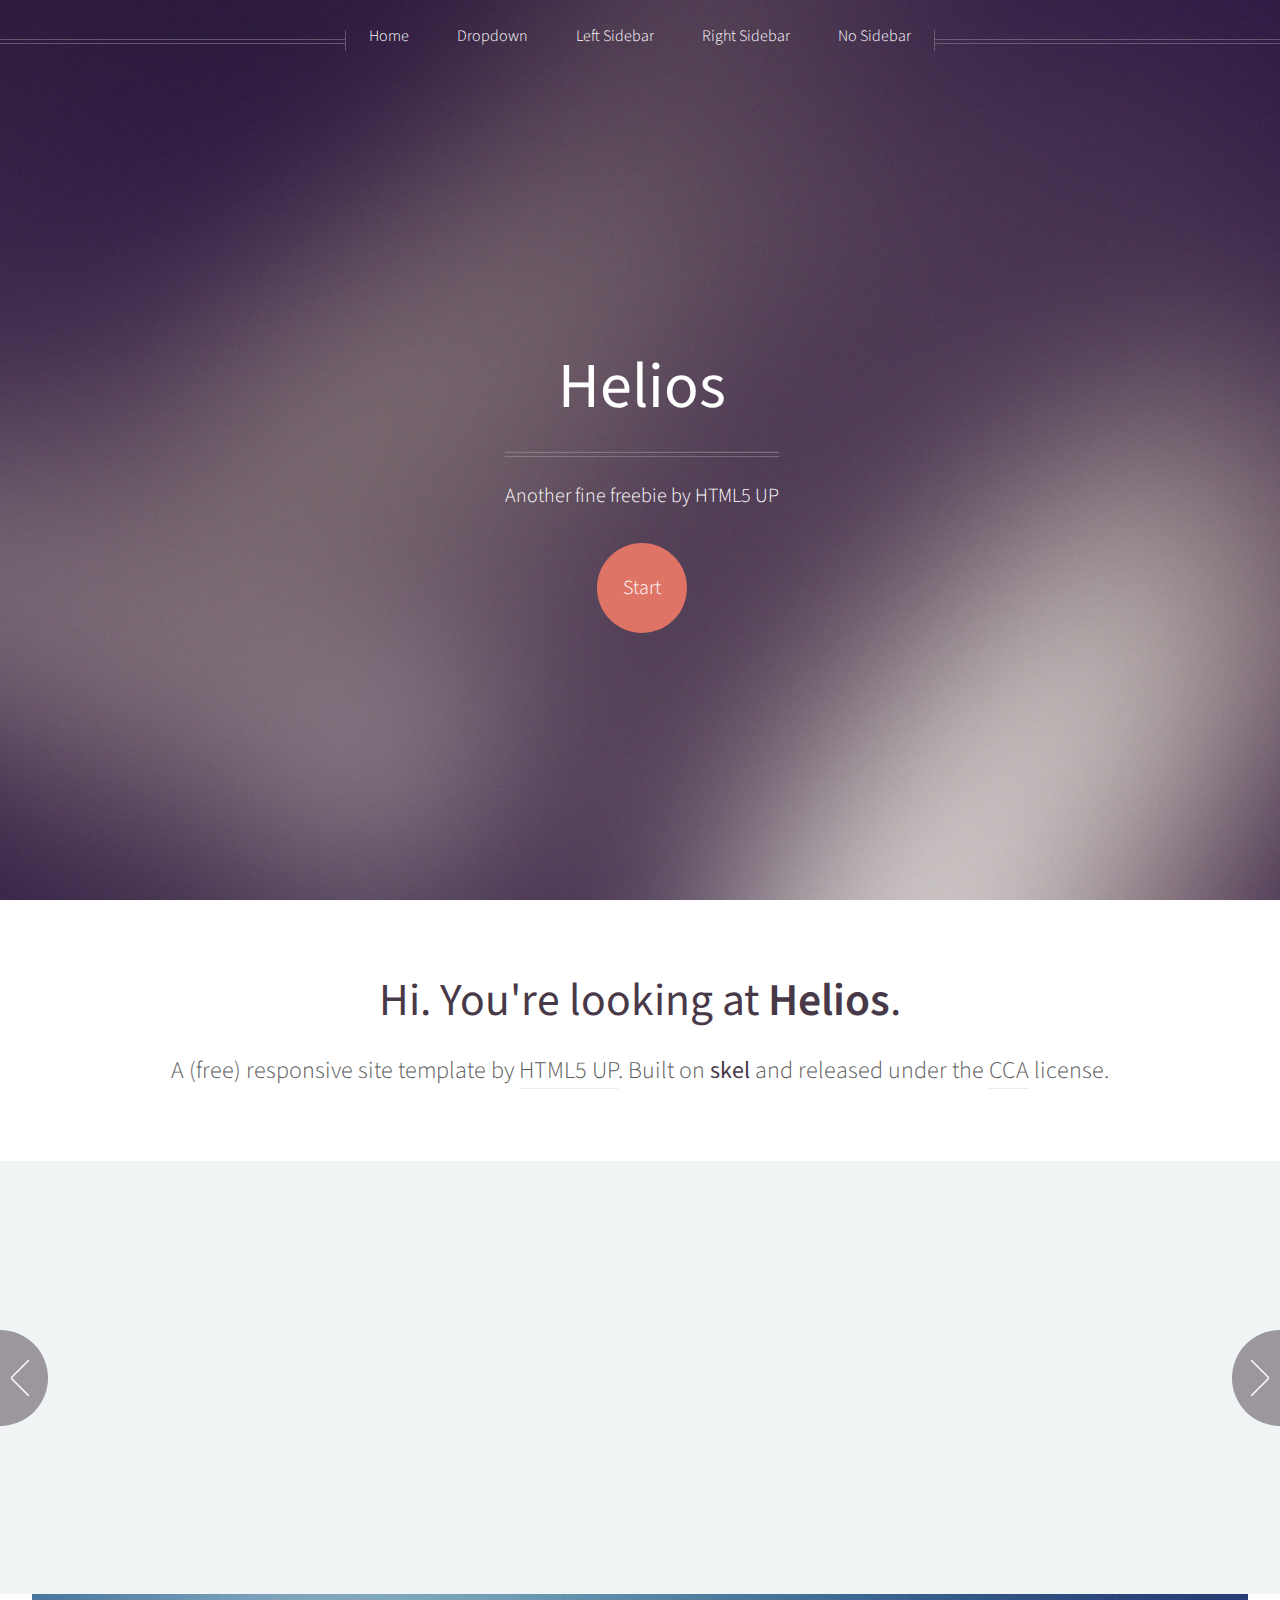
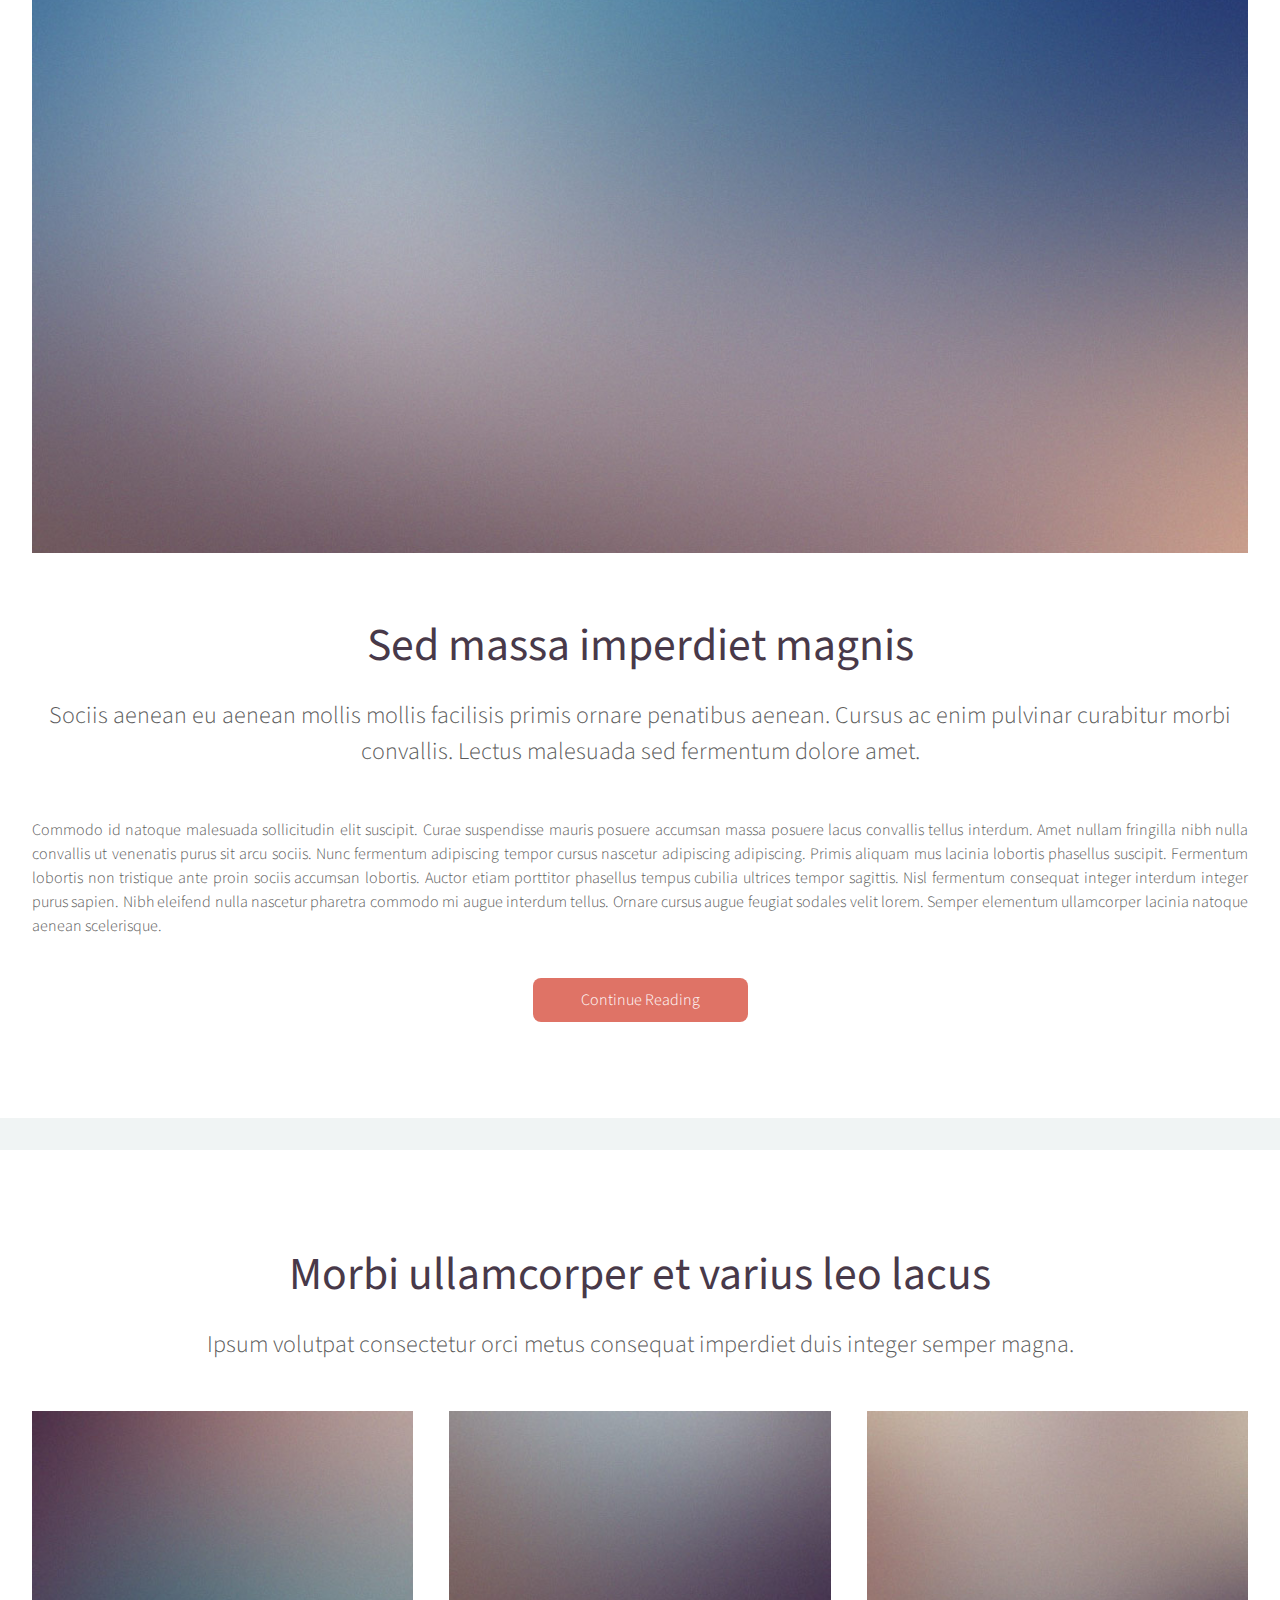
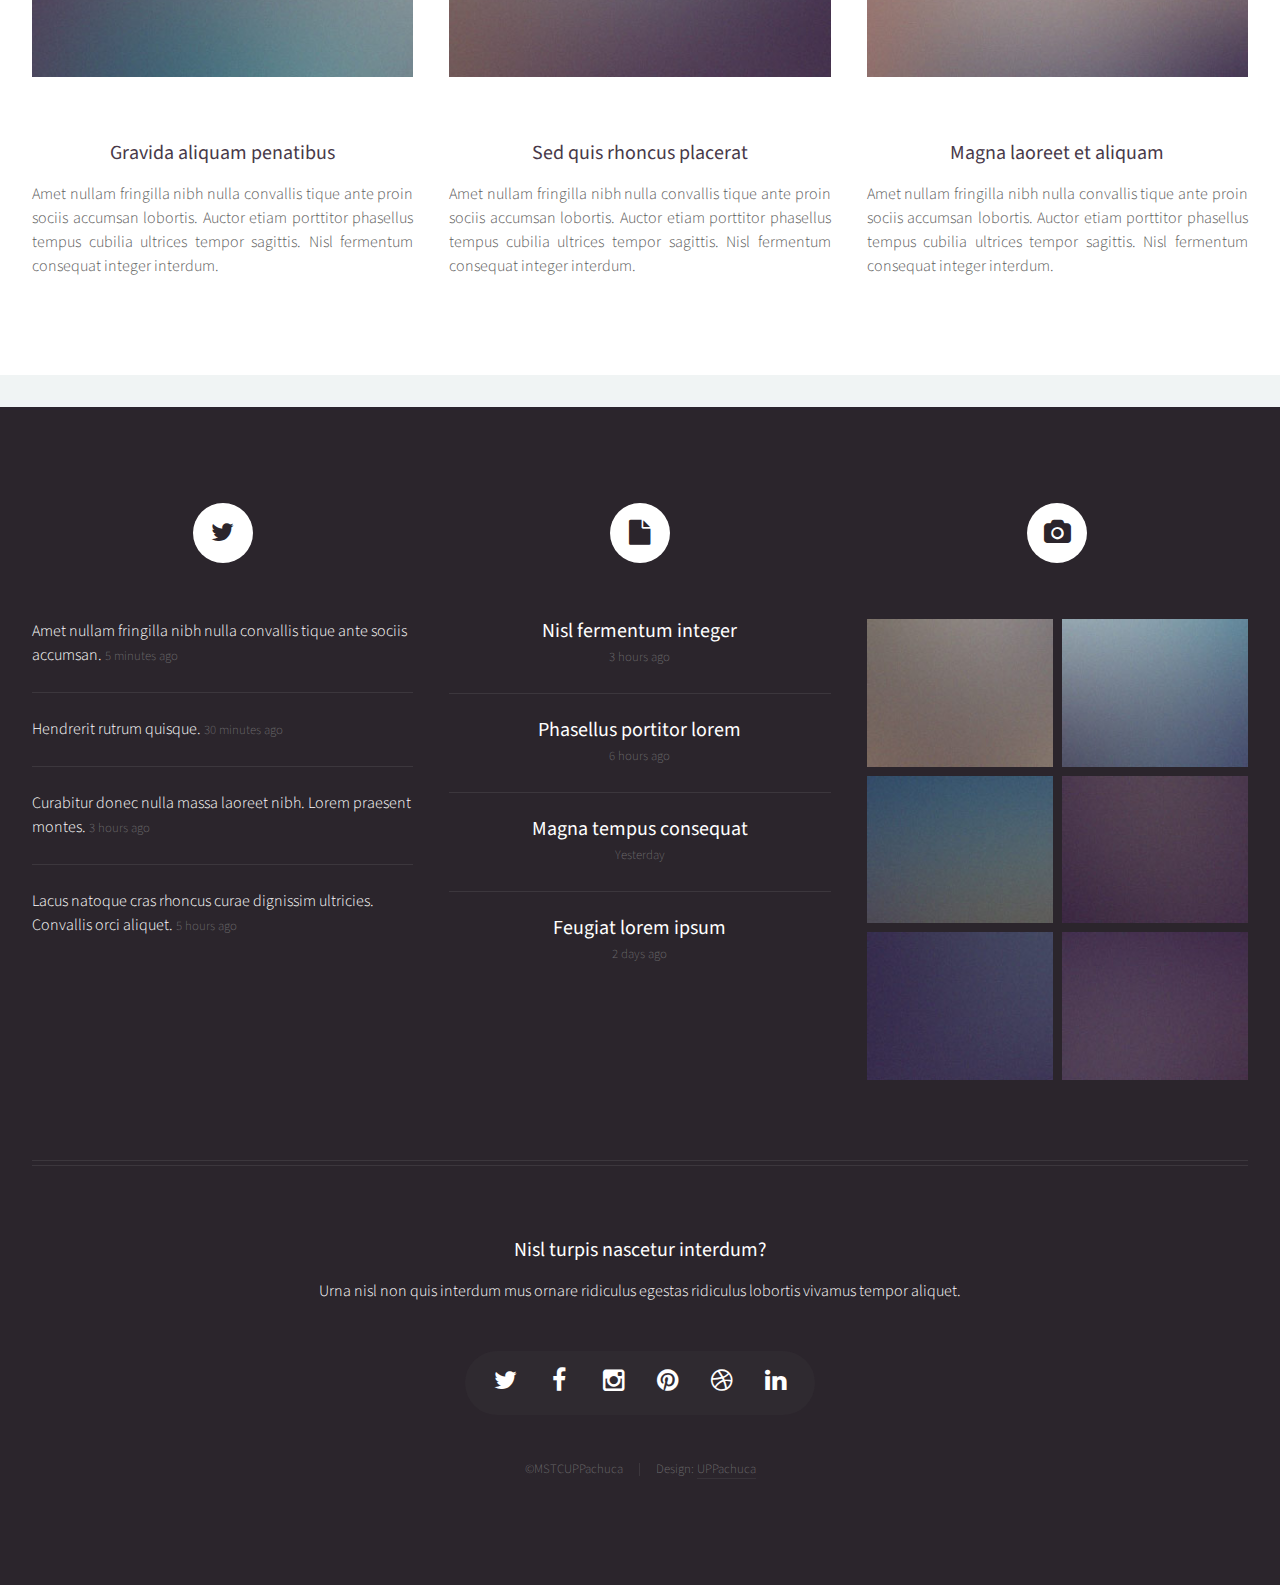
==== commit 0e47fb11: "Subir archivos" ====
--- a/index.html
+++ b/index.html
@@ -1,4 +1,4 @@
-<!DOCTYPE HTML>
+﻿<!DOCTYPE HTML>
 <!--
 	Helios by HTML5 UP
 	html5up.net | @n33co
@@ -362,7 +362,7 @@
 								<!-- Copyright -->
 									<div class="copyright">
 										<ul class="menu">
-											<li>&copy; Untitled. All rights reserved.</li><li>Design: <a href="http://html5up.net">HTML5 UP</a></li>
+											<li>&copy;MSTCUPPachuca</li><li>Design: <a href="">UPPachuca</a></li>
 										</ul>
 									</div>
 
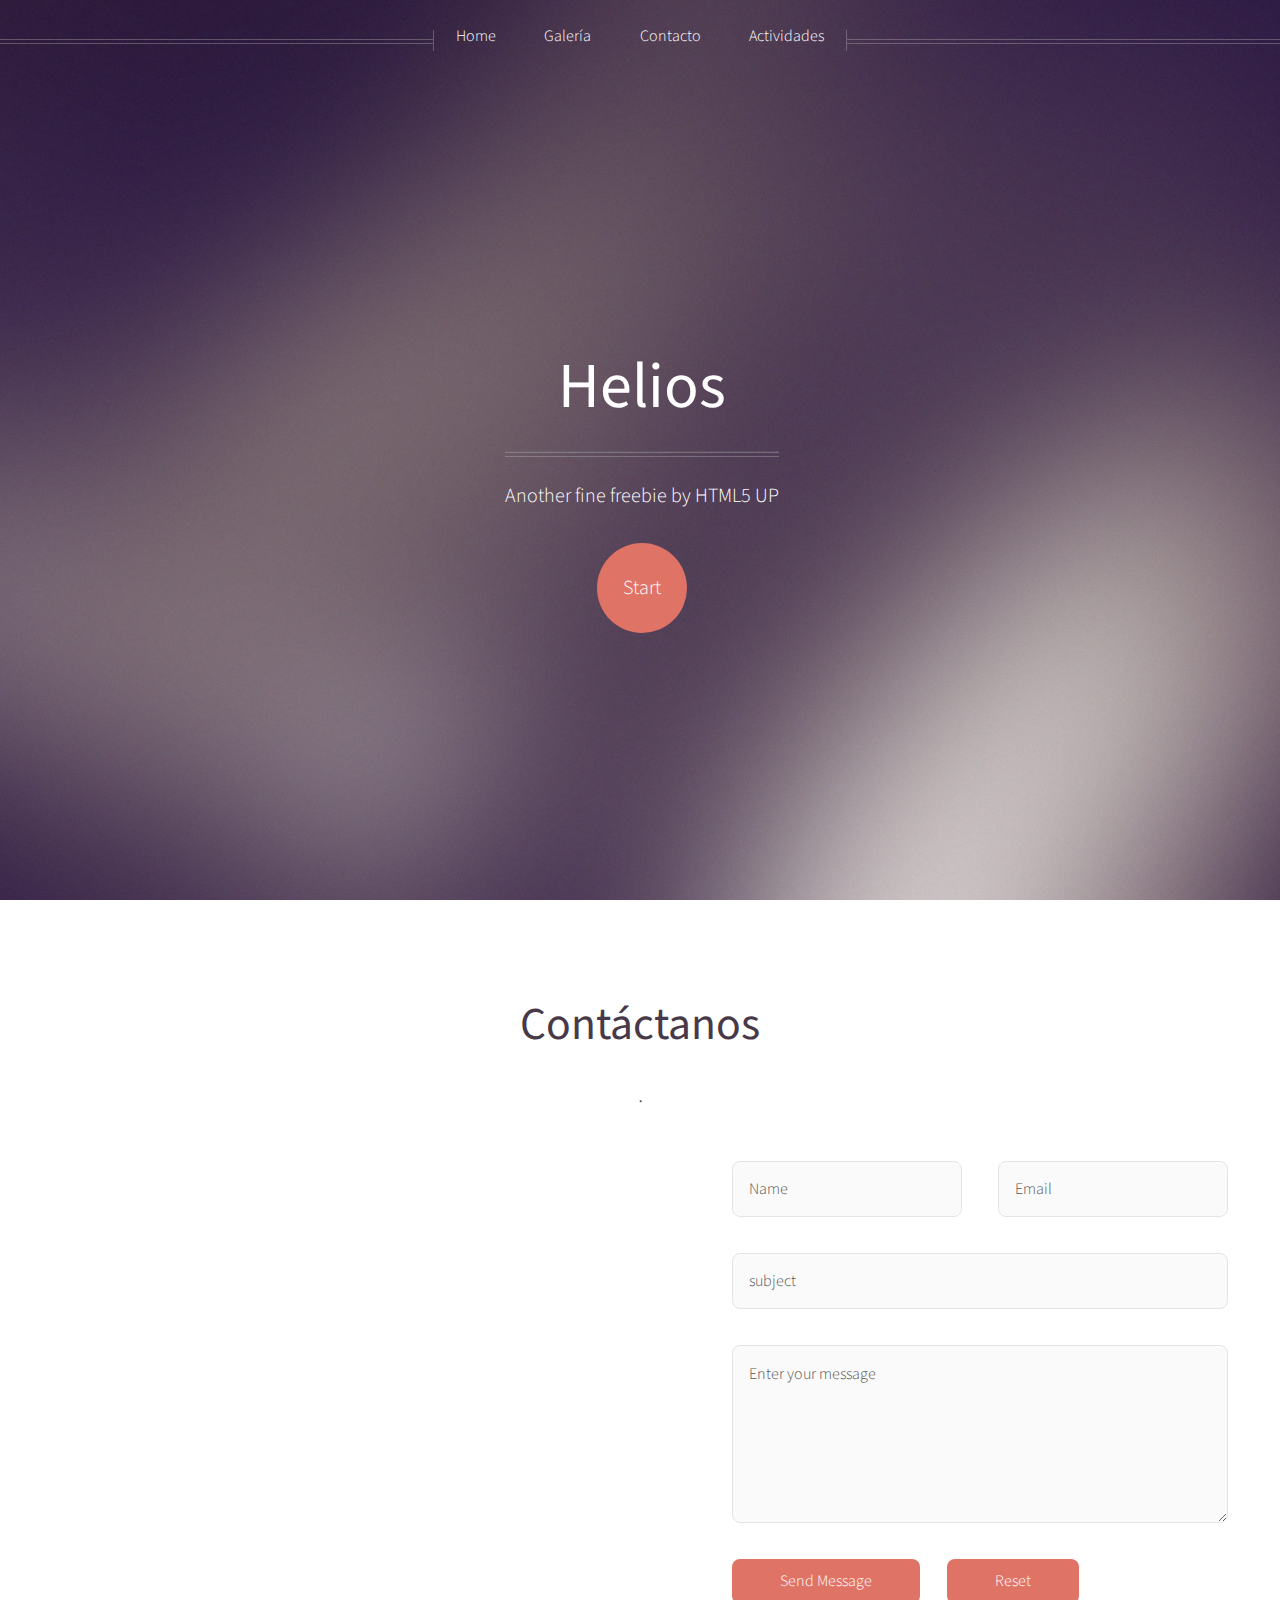
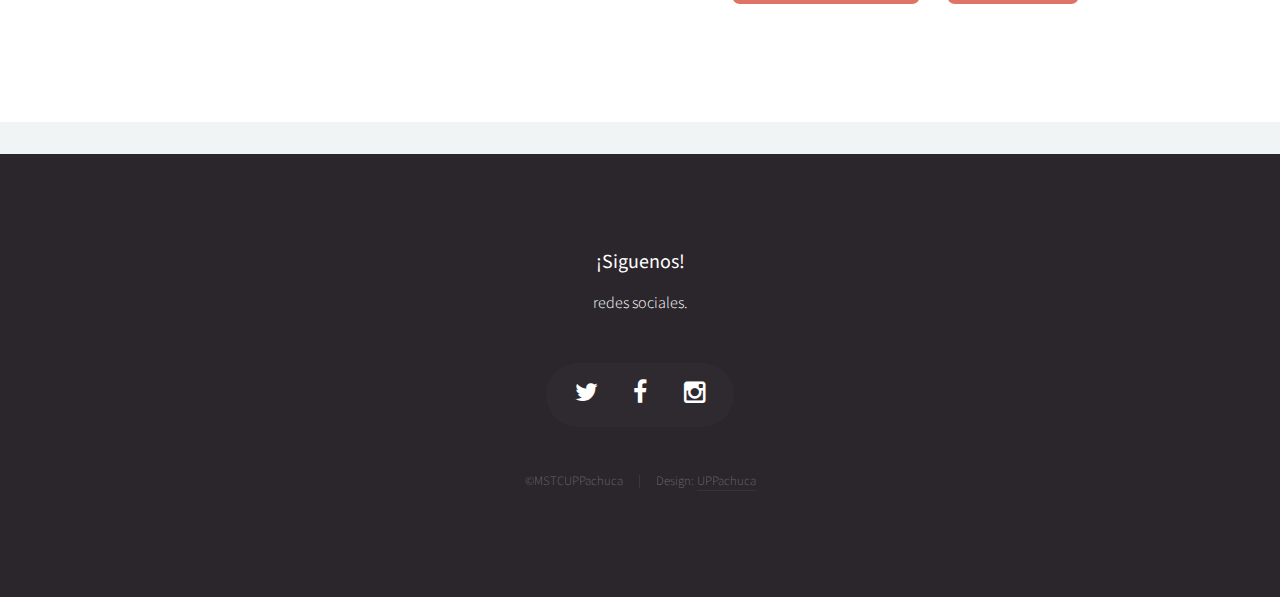
==== commit 56107c93: "refactoring del site web" ====
--- a/index.html
+++ b/index.html
@@ -34,157 +34,19 @@
 					<!-- Nav -->
 						<nav id="nav">
 							<ul>
-								<li><a href="index.html">Home</a></li>
-								<li>
-									<a href="#">Dropdown</a>
-									<ul>
-										<li><a href="#">Lorem ipsum dolor</a></li>
-										<li><a href="#">Magna phasellus</a></li>
-										<li><a href="#">Etiam dolore nisl</a></li>
-										<li>
-											<a href="#">And a submenu &hellip;</a>
-											<ul>
-												<li><a href="#">Lorem ipsum dolor</a></li>
-												<li><a href="#">Phasellus consequat</a></li>
-												<li><a href="#">Magna phasellus</a></li>
-												<li><a href="#">Etiam dolore nisl</a></li>
-											</ul>
-										</li>
-										<li><a href="#">Veroeros feugiat</a></li>
-									</ul>
-								</li>
-								<li><a href="left-sidebar.html">Left Sidebar</a></li>
-								<li><a href="right-sidebar.html">Right Sidebar</a></li>
-								<li><a href="no-sidebar.html">No Sidebar</a></li>
+								<li><a href="index.html">Home</a></li>							
+								<li><a href="left-sidebar.html">Galería</a></li>
+								<li><a href="right-sidebar.html">Contacto</a></li>
+                                <li>
+                                    <a href="#">Actividades</a>
+                                    <ul>
+                                        <li><a href="#">Calendario</a></li>
+                                        <li><a href="#">Apps</a></li>
+                                        <li><a href="#">GitHub</a></li>
+                                    </ul>
+                                </li>
 							</ul>
 						</nav>
-
-				</div>
-
-			<!-- Banner -->
-				<section id="banner">
-					<header>
-						<h2>Hi. You're looking at <strong>Helios</strong>.</h2>
-						<p>
-							A (free) responsive site template by <a href="http://html5up.net">HTML5 UP</a>.
-							Built on <strong>skel</strong> and released under the <a href="http://html5up.net/license">CCA</a> license.
-						</p>
-					</header>
-				</section>
-
-			<!-- Carousel -->
-				<section class="carousel">
-					<div class="reel">
-
-						<article>
-							<a href="#" class="image featured"><img src="images/pic01.jpg" alt="" /></a>
-							<header>
-								<h3><a href="#">Pulvinar sagittis congue</a></h3>
-							</header>
-							<p>Commodo id natoque malesuada sollicitudin elit suscipit magna.</p>
-						</article>
-
-						<article>
-							<a href="#" class="image featured"><img src="images/pic02.jpg" alt="" /></a>
-							<header>
-								<h3><a href="#">Fermentum sagittis proin</a></h3>
-							</header>
-							<p>Commodo id natoque malesuada sollicitudin elit suscipit magna.</p>
-						</article>
-
-						<article>
-							<a href="#" class="image featured"><img src="images/pic03.jpg" alt="" /></a>
-							<header>
-								<h3><a href="#">Sed quis rhoncus placerat</a></h3>
-							</header>
-							<p>Commodo id natoque malesuada sollicitudin elit suscipit magna.</p>
-						</article>
-
-						<article>
-							<a href="#" class="image featured"><img src="images/pic04.jpg" alt="" /></a>
-							<header>
-								<h3><a href="#">Ultrices urna sit lobortis</a></h3>
-							</header>
-							<p>Commodo id natoque malesuada sollicitudin elit suscipit magna.</p>
-						</article>
-
-						<article>
-							<a href="#" class="image featured"><img src="images/pic05.jpg" alt="" /></a>
-							<header>
-								<h3><a href="#">Varius magnis sollicitudin</a></h3>
-							</header>
-							<p>Commodo id natoque malesuada sollicitudin elit suscipit magna.</p>
-						</article>
-
-						<article>
-							<a href="#" class="image featured"><img src="images/pic01.jpg" alt="" /></a>
-							<header>
-								<h3><a href="#">Pulvinar sagittis congue</a></h3>
-							</header>
-							<p>Commodo id natoque malesuada sollicitudin elit suscipit magna.</p>
-						</article>
-
-						<article>
-							<a href="#" class="image featured"><img src="images/pic02.jpg" alt="" /></a>
-							<header>
-								<h3><a href="#">Fermentum sagittis proin</a></h3>
-							</header>
-							<p>Commodo id natoque malesuada sollicitudin elit suscipit magna.</p>
-						</article>
-
-						<article>
-							<a href="#" class="image featured"><img src="images/pic03.jpg" alt="" /></a>
-							<header>
-								<h3><a href="#">Sed quis rhoncus placerat</a></h3>
-							</header>
-							<p>Commodo id natoque malesuada sollicitudin elit suscipit magna.</p>
-						</article>
-
-						<article>
-							<a href="#" class="image featured"><img src="images/pic04.jpg" alt="" /></a>
-							<header>
-								<h3><a href="#">Ultrices urna sit lobortis</a></h3>
-							</header>
-							<p>Commodo id natoque malesuada sollicitudin elit suscipit magna.</p>
-						</article>
-
-						<article>
-							<a href="#" class="image featured"><img src="images/pic05.jpg" alt="" /></a>
-							<header>
-								<h3><a href="#">Varius magnis sollicitudin</a></h3>
-							</header>
-							<p>Commodo id natoque malesuada sollicitudin elit suscipit magna.</p>
-						</article>
-
-					</div>
-				</section>
-
-			<!-- Main -->
-				<div class="wrapper style2">
-
-					<article id="main" class="container special">
-						<a href="#" class="image featured"><img src="images/pic06.jpg" alt="" /></a>
-						<header>
-							<h2><a href="#">Sed massa imperdiet magnis</a></h2>
-							<p>
-								Sociis aenean eu aenean mollis mollis facilisis primis ornare penatibus aenean. Cursus ac enim
-								pulvinar curabitur morbi convallis. Lectus malesuada sed fermentum dolore amet.
-							</p>
-						</header>
-						<p>
-							Commodo id natoque malesuada sollicitudin elit suscipit. Curae suspendisse mauris posuere accumsan massa
-							posuere lacus convallis tellus interdum. Amet nullam fringilla nibh nulla convallis ut venenatis purus
-							sit arcu sociis. Nunc fermentum adipiscing tempor cursus nascetur adipiscing adipiscing. Primis aliquam
-							mus lacinia lobortis phasellus suscipit. Fermentum lobortis non tristique ante proin sociis accumsan
-							lobortis. Auctor etiam porttitor phasellus tempus cubilia ultrices tempor sagittis. Nisl fermentum
-							consequat integer interdum integer purus sapien. Nibh eleifend nulla nascetur pharetra commodo mi augue
-							interdum tellus. Ornare cursus augue feugiat sodales velit lorem. Semper elementum ullamcorper lacinia
-							natoque aenean scelerisque.
-						</p>
-						<footer>
-							<a href="#" class="button">Continue Reading</a>
-						</footer>
-					</article>
 
 				</div>
 
@@ -193,41 +55,38 @@
 
 					<section id="features" class="container special">
 						<header>
-							<h2>Morbi ullamcorper et varius leo lacus</h2>
-							<p>Ipsum volutpat consectetur orci metus consequat imperdiet duis integer semper magna.</p>
+							<h2>Contáctanos</h2>
+							<p>.</p>
 						</header>
-						<div class="row">
-							<article class="4u 12u(mobile) special">
-								<a href="#" class="image featured"><img src="images/pic07.jpg" alt="" /></a>
-								<header>
-									<h3><a href="#">Gravida aliquam penatibus</a></h3>
-								</header>
-								<p>
-									Amet nullam fringilla nibh nulla convallis tique ante proin sociis accumsan lobortis. Auctor etiam
-									porttitor phasellus tempus cubilia ultrices tempor sagittis. Nisl fermentum consequat integer interdum.
-								</p>
-							</article>
-							<article class="4u 12u(mobile) special">
-								<a href="#" class="image featured"><img src="images/pic08.jpg" alt="" /></a>
-								<header>
-									<h3><a href="#">Sed quis rhoncus placerat</a></h3>
-								</header>
-								<p>
-									Amet nullam fringilla nibh nulla convallis tique ante proin sociis accumsan lobortis. Auctor etiam
-									porttitor phasellus tempus cubilia ultrices tempor sagittis. Nisl fermentum consequat integer interdum.
-								</p>
-							</article>
-							<article class="4u 12u(mobile) special">
-								<a href="#" class="image featured"><img src="images/pic09.jpg" alt="" /></a>
-								<header>
-									<h3><a href="#">Magna laoreet et aliquam</a></h3>
-								</header>
-								<p>
-									Amet nullam fringilla nibh nulla convallis tique ante proin sociis accumsan lobortis. Auctor etiam
-									porttitor phasellus tempus cubilia ultrices tempor sagittis. Nisl fermentum consequat integer interdum.
-								</p>
-							</article>
-						</div>
+
+
+                     <div class="row">
+                         <iframe src="https://www.google.com/maps/embed?pb=!1m18!1m12!1m3!1d3749.684983063239!2d-98.68684068529008!3d19.979746028134503!2m3!1f0!2f0!3f0!3m2!1i1024!2i768!4f13.1!3m3!1m2!1s0x85d1baaff34c5089%3A0xf573e6c3cf4afb54!2sUniversidad+Polit%C3%A9cnica+de+Pachuca!5e0!3m2!1ses!2smx!4v1457824438878" width="700" height="500" frameborder="1" style="border:0" allowfullscreen></iframe>
+
+                            <form method="post" action="#">
+                                <div class="row uniform">
+                                    <div class="6u 12u$(xsmall)">
+                                        <input name="demo-name" id="demo-name" value="" placeholder="Name" type="text">
+                                    </div>
+                                    <div class="6u$ 12u$(xsmall)">
+                                        <input name="demo-email" id="demo-email" value="" placeholder="Email" type="email">
+                                    </div>
+                                    <div class="12u$">
+                                        <input name="demo-subject" id="demo-subject" value="" placeholder="subject" type="text">
+                                    </div>
+
+                                    <div class="12u$">
+                                        <textarea name="demo-message" id="demo-message" placeholder="Enter your message" rows="6"></textarea>
+                                    </div>
+                                    <div class="12u$">
+                                        <ul class="actions">
+                                            <li><input value="Send Message" class="special" type="submit"></li>
+                                            <li><input value="Reset" type="reset"></li>
+                                        </ul>
+                                    </div>
+                                </div>
+                            </form>
+                         </div>
 					</section>
 
 				</div>
@@ -236,126 +95,18 @@
 				<div id="footer">
 					<div class="container">
 						<div class="row">
-
-							<!-- Tweets -->
-								<section class="4u 12u(mobile)">
-									<header>
-										<h2 class="icon fa-twitter circled"><span class="label">Tweets</span></h2>
-									</header>
-									<ul class="divided">
-										<li>
-											<article class="tweet">
-												Amet nullam fringilla nibh nulla convallis tique ante sociis accumsan.
-												<span class="timestamp">5 minutes ago</span>
-											</article>
-										</li>
-										<li>
-											<article class="tweet">
-												Hendrerit rutrum quisque.
-												<span class="timestamp">30 minutes ago</span>
-											</article>
-										</li>
-										<li>
-											<article class="tweet">
-												Curabitur donec nulla massa laoreet nibh. Lorem praesent montes.
-												<span class="timestamp">3 hours ago</span>
-											</article>
-										</li>
-										<li>
-											<article class="tweet">
-												Lacus natoque cras rhoncus curae dignissim ultricies. Convallis orci aliquet.
-												<span class="timestamp">5 hours ago</span>
-											</article>
-										</li>
-									</ul>
-								</section>
-
-							<!-- Posts -->
-								<section class="4u 12u(mobile)">
-									<header>
-										<h2 class="icon fa-file circled"><span class="label">Posts</span></h2>
-									</header>
-									<ul class="divided">
-										<li>
-											<article class="post stub">
-												<header>
-													<h3><a href="#">Nisl fermentum integer</a></h3>
-												</header>
-												<span class="timestamp">3 hours ago</span>
-											</article>
-										</li>
-										<li>
-											<article class="post stub">
-												<header>
-													<h3><a href="#">Phasellus portitor lorem</a></h3>
-												</header>
-												<span class="timestamp">6 hours ago</span>
-											</article>
-										</li>
-										<li>
-											<article class="post stub">
-												<header>
-													<h3><a href="#">Magna tempus consequat</a></h3>
-												</header>
-												<span class="timestamp">Yesterday</span>
-											</article>
-										</li>
-										<li>
-											<article class="post stub">
-												<header>
-													<h3><a href="#">Feugiat lorem ipsum</a></h3>
-												</header>
-												<span class="timestamp">2 days ago</span>
-											</article>
-										</li>
-									</ul>
-								</section>
-
-							<!-- Photos -->
-								<section class="4u 12u(mobile)">
-									<header>
-										<h2 class="icon fa-camera circled"><span class="label">Photos</span></h2>
-									</header>
-									<div class="row 25%">
-										<div class="6u">
-											<a href="#" class="image fit"><img src="images/pic10.jpg" alt="" /></a>
-										</div>
-										<div class="6u$">
-											<a href="#" class="image fit"><img src="images/pic11.jpg" alt="" /></a>
-										</div>
-										<div class="6u">
-											<a href="#" class="image fit"><img src="images/pic12.jpg" alt="" /></a>
-										</div>
-										<div class="6u$">
-											<a href="#" class="image fit"><img src="images/pic13.jpg" alt="" /></a>
-										</div>
-										<div class="6u">
-											<a href="#" class="image fit"><img src="images/pic14.jpg" alt="" /></a>
-										</div>
-										<div class="6u$">
-											<a href="#" class="image fit"><img src="images/pic15.jpg" alt="" /></a>
-										</div>
-									</div>
-								</section>
-
-						</div>
-						<hr />
-						<div class="row">
 							<div class="12u">
 
 								<!-- Contact -->
 									<section class="contact">
 										<header>
-											<h3>Nisl turpis nascetur interdum?</h3>
+											<h3>¡Siguenos!</h3>
 										</header>
-										<p>Urna nisl non quis interdum mus ornare ridiculus egestas ridiculus lobortis vivamus tempor aliquet.</p>
+										<p>redes sociales.</p>
 										<ul class="icons">
 											<li><a href="#" class="icon fa-twitter"><span class="label">Twitter</span></a></li>
 											<li><a href="#" class="icon fa-facebook"><span class="label">Facebook</span></a></li>
 											<li><a href="#" class="icon fa-instagram"><span class="label">Instagram</span></a></li>
-											<li><a href="#" class="icon fa-pinterest"><span class="label">Pinterest</span></a></li>
-											<li><a href="#" class="icon fa-dribbble"><span class="label">Dribbble</span></a></li>
-											<li><a href="#" class="icon fa-linkedin"><span class="label">Linkedin</span></a></li>
 										</ul>
 									</section>
 
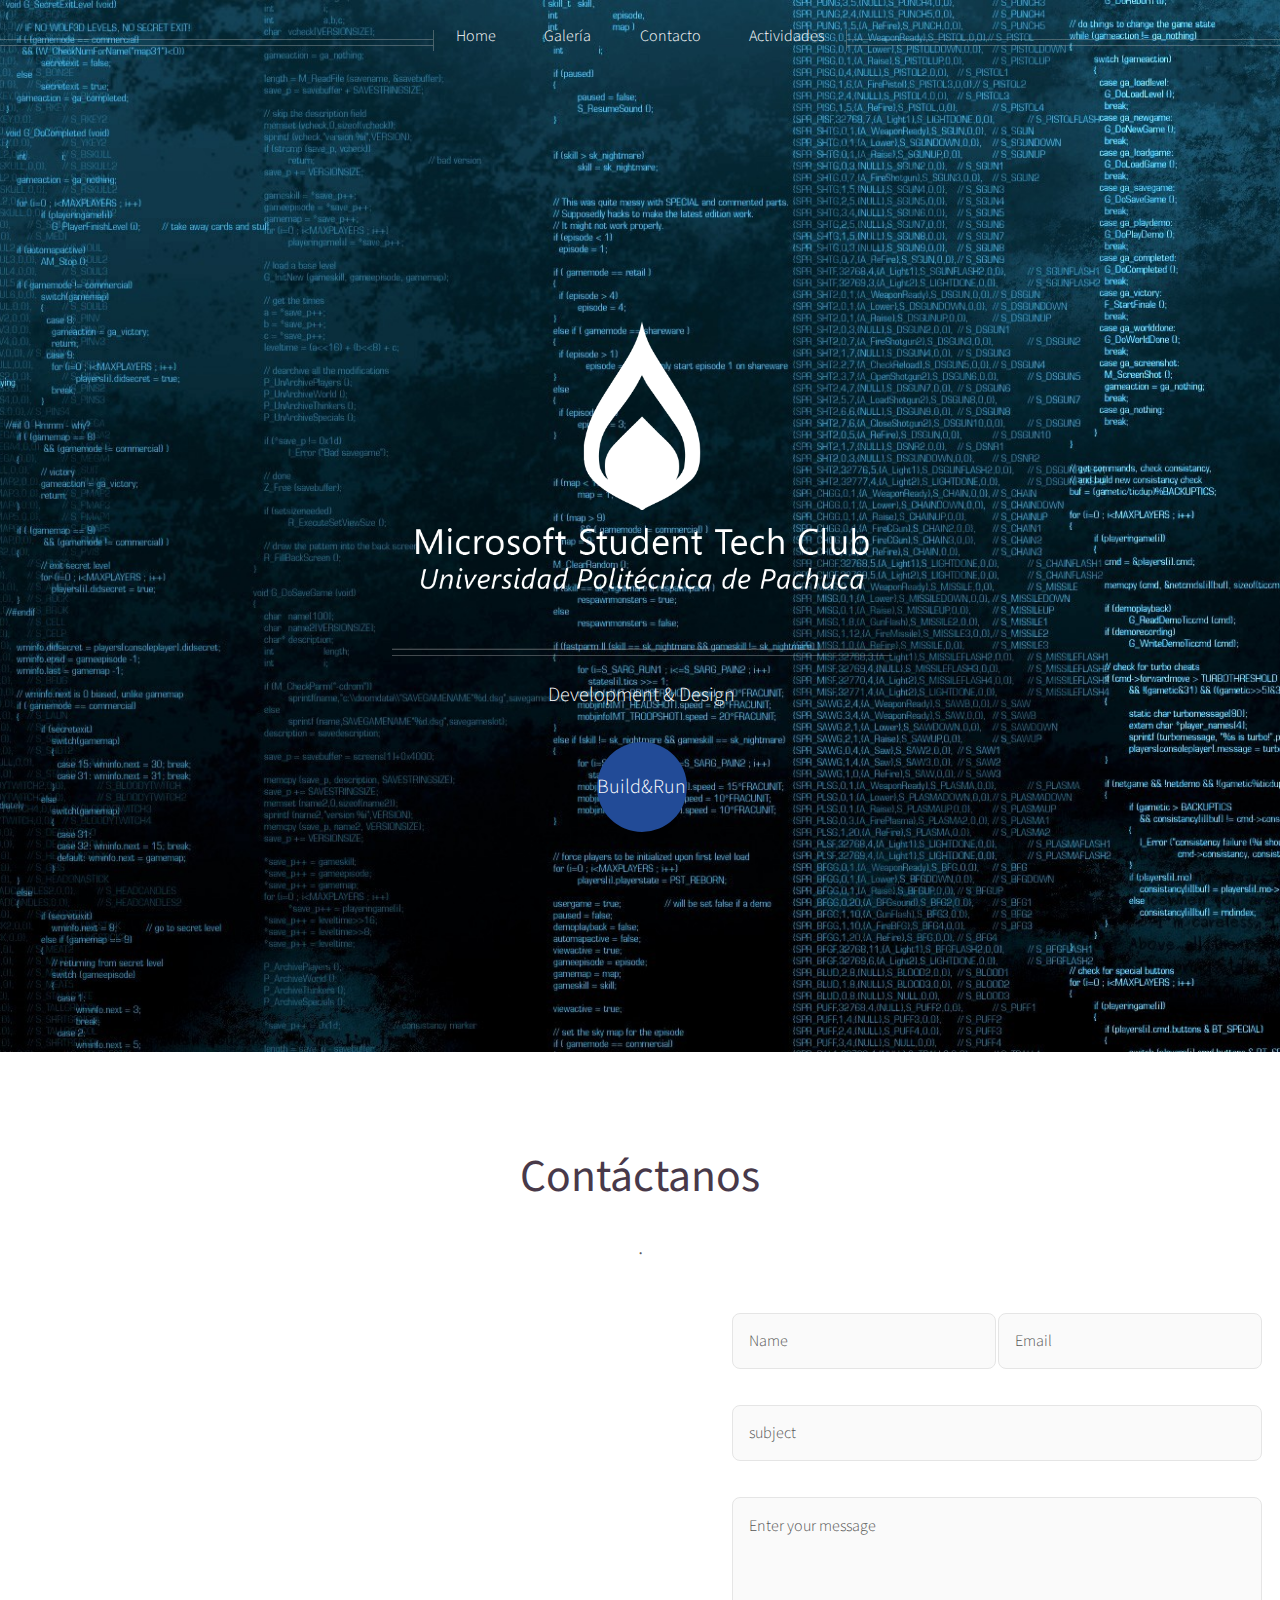
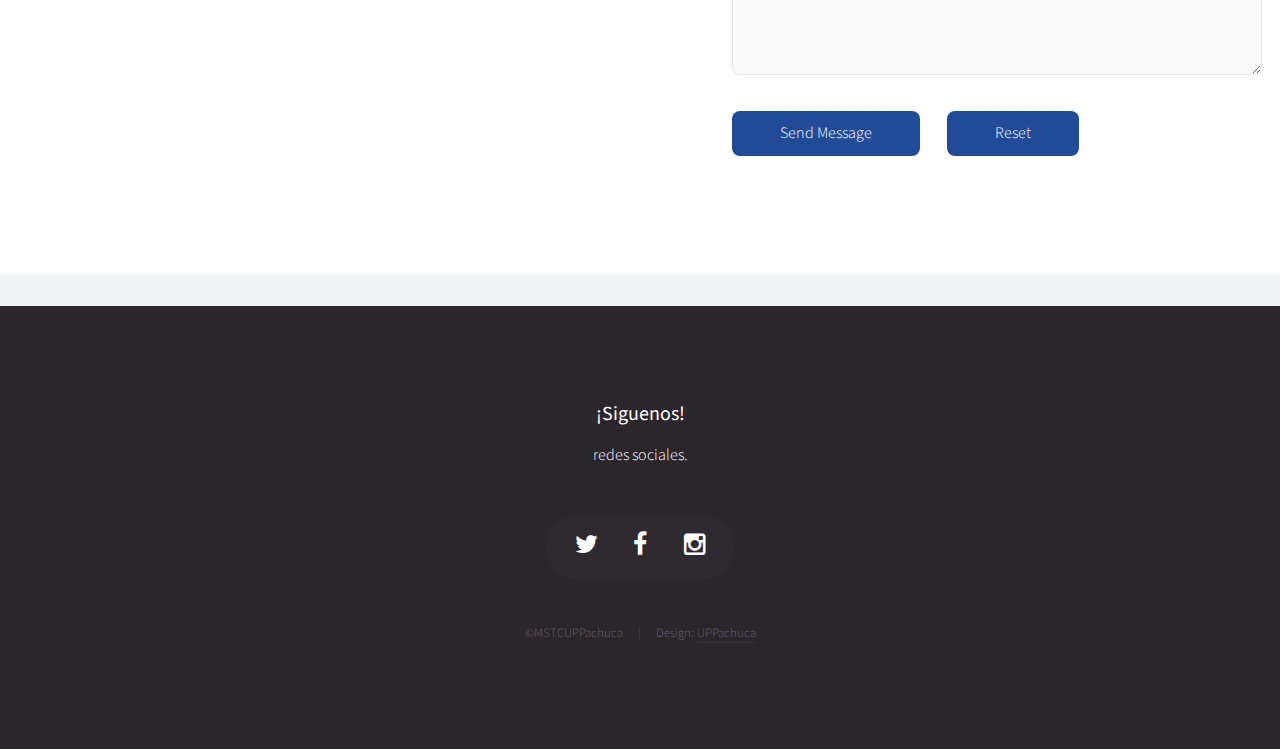
==== commit 059a8e42: "modulo home" ====
--- a/index.html
+++ b/index.html
@@ -22,12 +22,20 @@
 					<!-- Inner -->
 						<div class="inner">
 							<header>
-								<h1><a href="index.html" id="logo">Helios</a></h1>
+								<div class="container-fluid">
+                					<div class="col-md-12">
+                						<center>
+		                					
+		                    					<img src="images/ms.png" class="img-responsive" alt="MSTC UPPachuca" width="500">
+		                    				
+                						</center>
+                					</div>
+                				</div>
 								<hr />
-								<p>Another fine freebie by HTML5 UP</p>
+								<p>Development & Design</p>
 							</header>
 							<footer>
-								<a href="#banner" class="button circled scrolly">Start</a>
+								<a href="#banner" class="button circled scrolly">Build&Run</a>
 							</footer>
 						</div>
 
--- a/assets/css/main.css
+++ b/assets/css/main.css
@@ -50,7 +50,7 @@
 
 /* Box Model */
 
-	*, *:before, *:after {
+	*, 0*:before, *:after {
 		-moz-box-sizing: border-box;
 		-webkit-box-sizing: border-box;
 		box-sizing: border-box;
@@ -1729,6 +1729,8 @@
 	}
 
 /* Image */
+
+	
 
 	.image {
 		position: relative;
@@ -1990,7 +1992,7 @@
 	.button {
 		position: relative;
 		display: inline-block;
-		background: #df7366;
+		background: #224B97;
 		color: #fff;
 		text-align: center;
 		border-radius: 0.5em;
@@ -2012,7 +2014,7 @@
 		button:hover,
 		.button:hover {
 			color: #fff;
-			background: #ef8376;
+			background: #76BAEF;
 		}
 
 		input[type="button"].alt,
@@ -2096,7 +2098,7 @@
 
 	#header {
 		position: relative;
-		background-image: url("../../images/header.jpg");
+		background-image: url("../../images/code.jpg");
 		background-size: cover;
 		background-position: center center;
 		background-attachment: fixed;
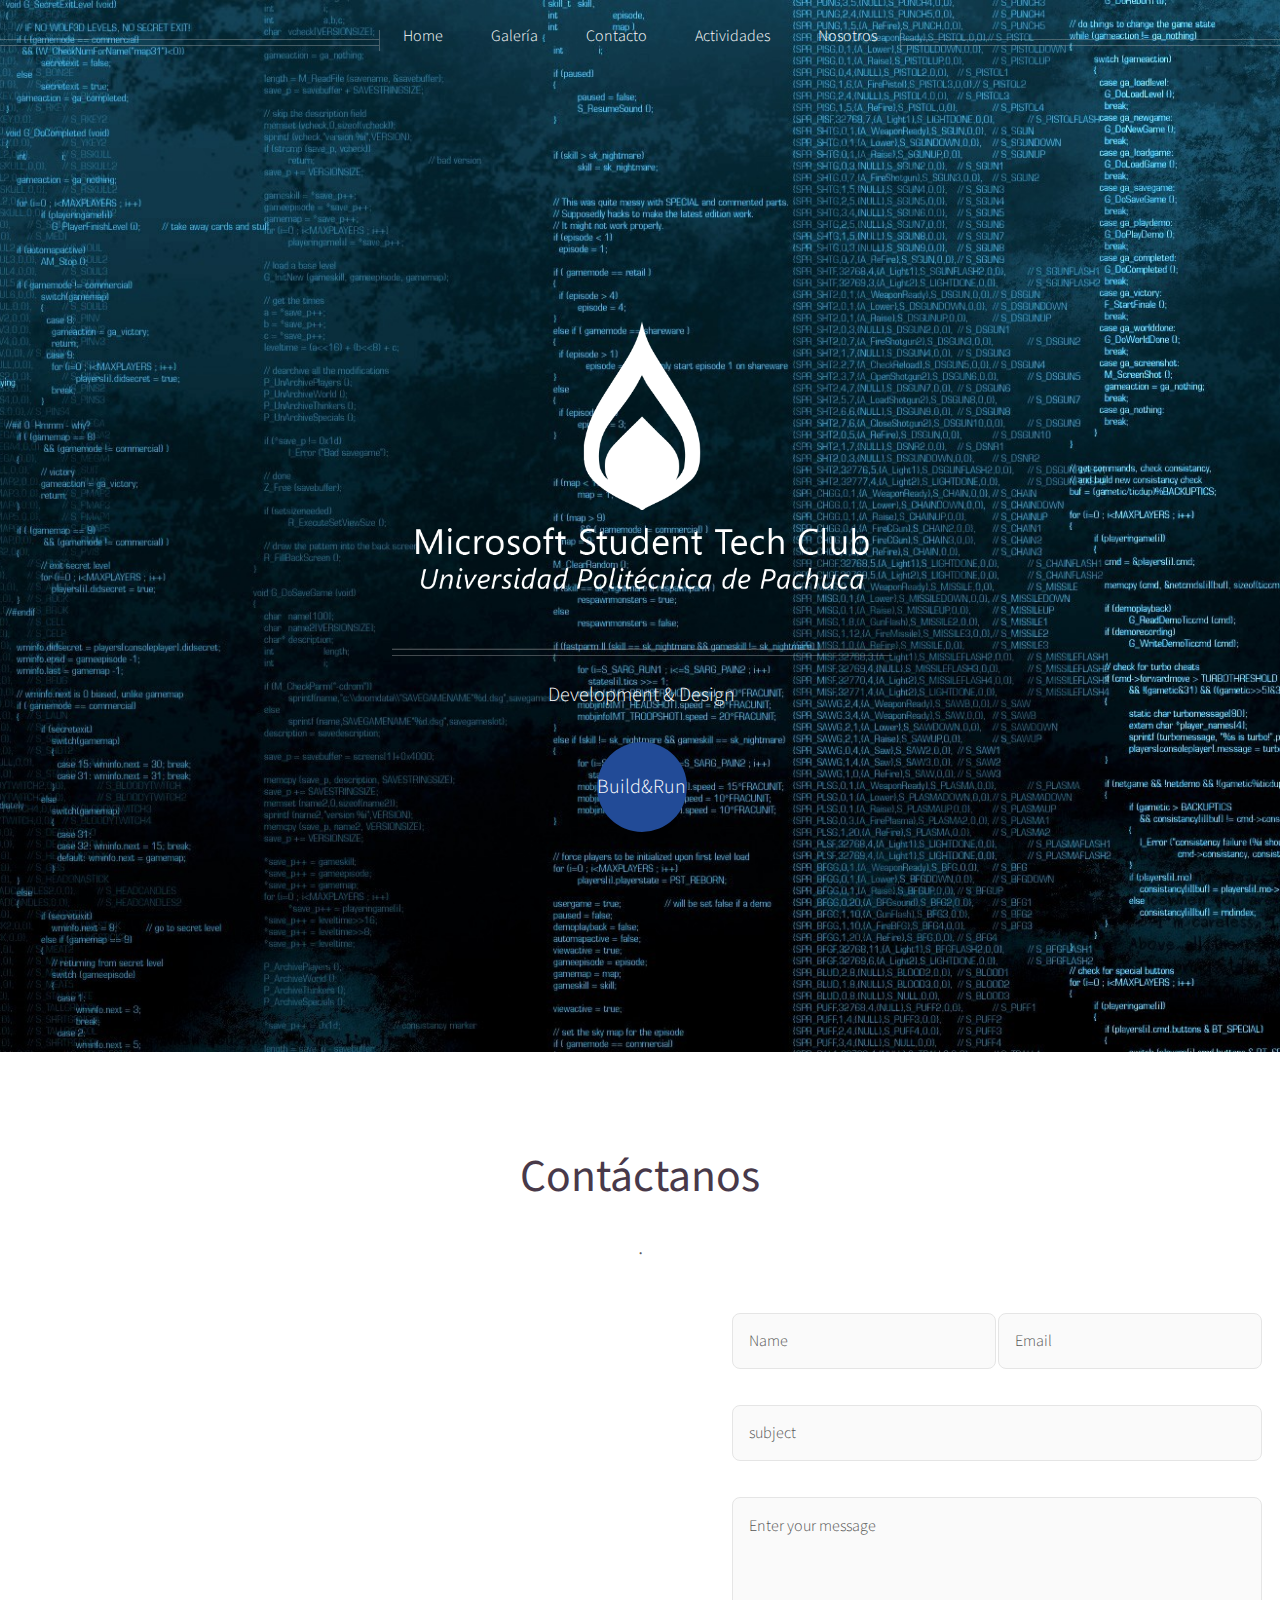
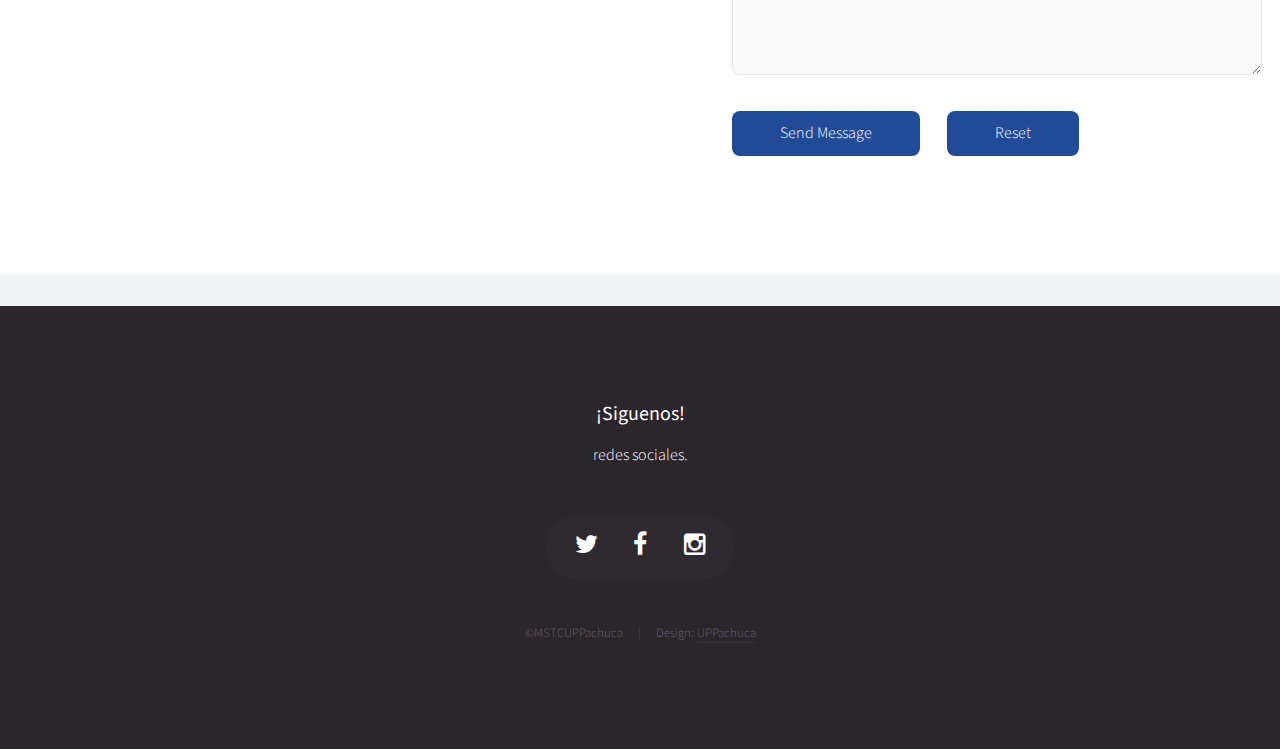
==== commit 976c70cd: "se agrega section Contacto" ====
--- a/index.html
+++ b/index.html
@@ -43,8 +43,8 @@
 						<nav id="nav">
 							<ul>
 								<li><a href="index.html">Home</a></li>							
-								<li><a href="left-sidebar.html">Galería</a></li>
-								<li><a href="right-sidebar.html">Contacto</a></li>
+								<li><a href="#">Galería</a></li>
+								<li><a href="#Contacto">Contacto</a></li>
                                 <li>
                                     <a href="#">Actividades</a>
                                     <ul>
@@ -53,15 +53,16 @@
                                         <li><a href="#">GitHub</a></li>
                                     </ul>
                                 </li>
+                                <li><a href="index.html">Nosotros</a></li>
 							</ul>
 						</nav>
 
 				</div>
 
-			<!-- Features -->
+			<!-- Contacto -->
 				<div class="wrapper style1">
 
-					<section id="features" class="container special">
+					<section id="Contacto" class="container special">
 						<header>
 							<h2>Contáctanos</h2>
 							<p>.</p>
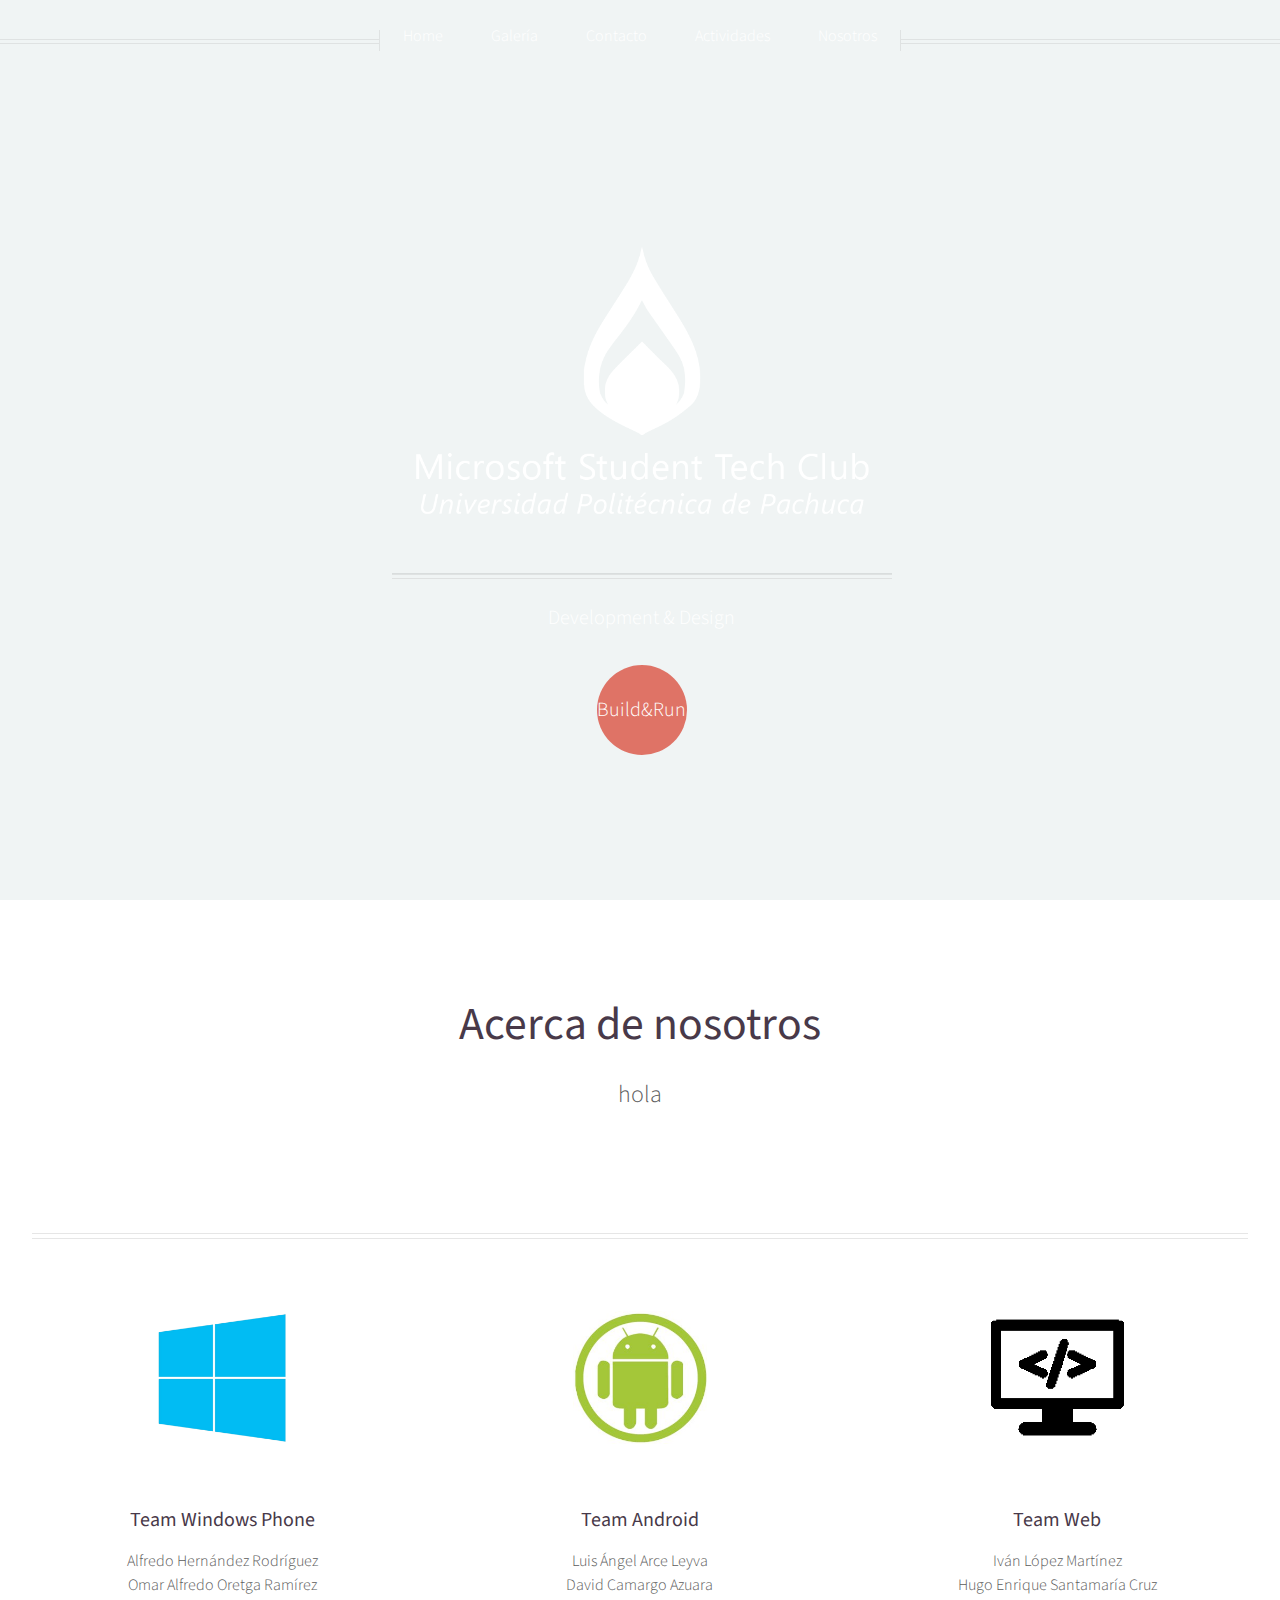
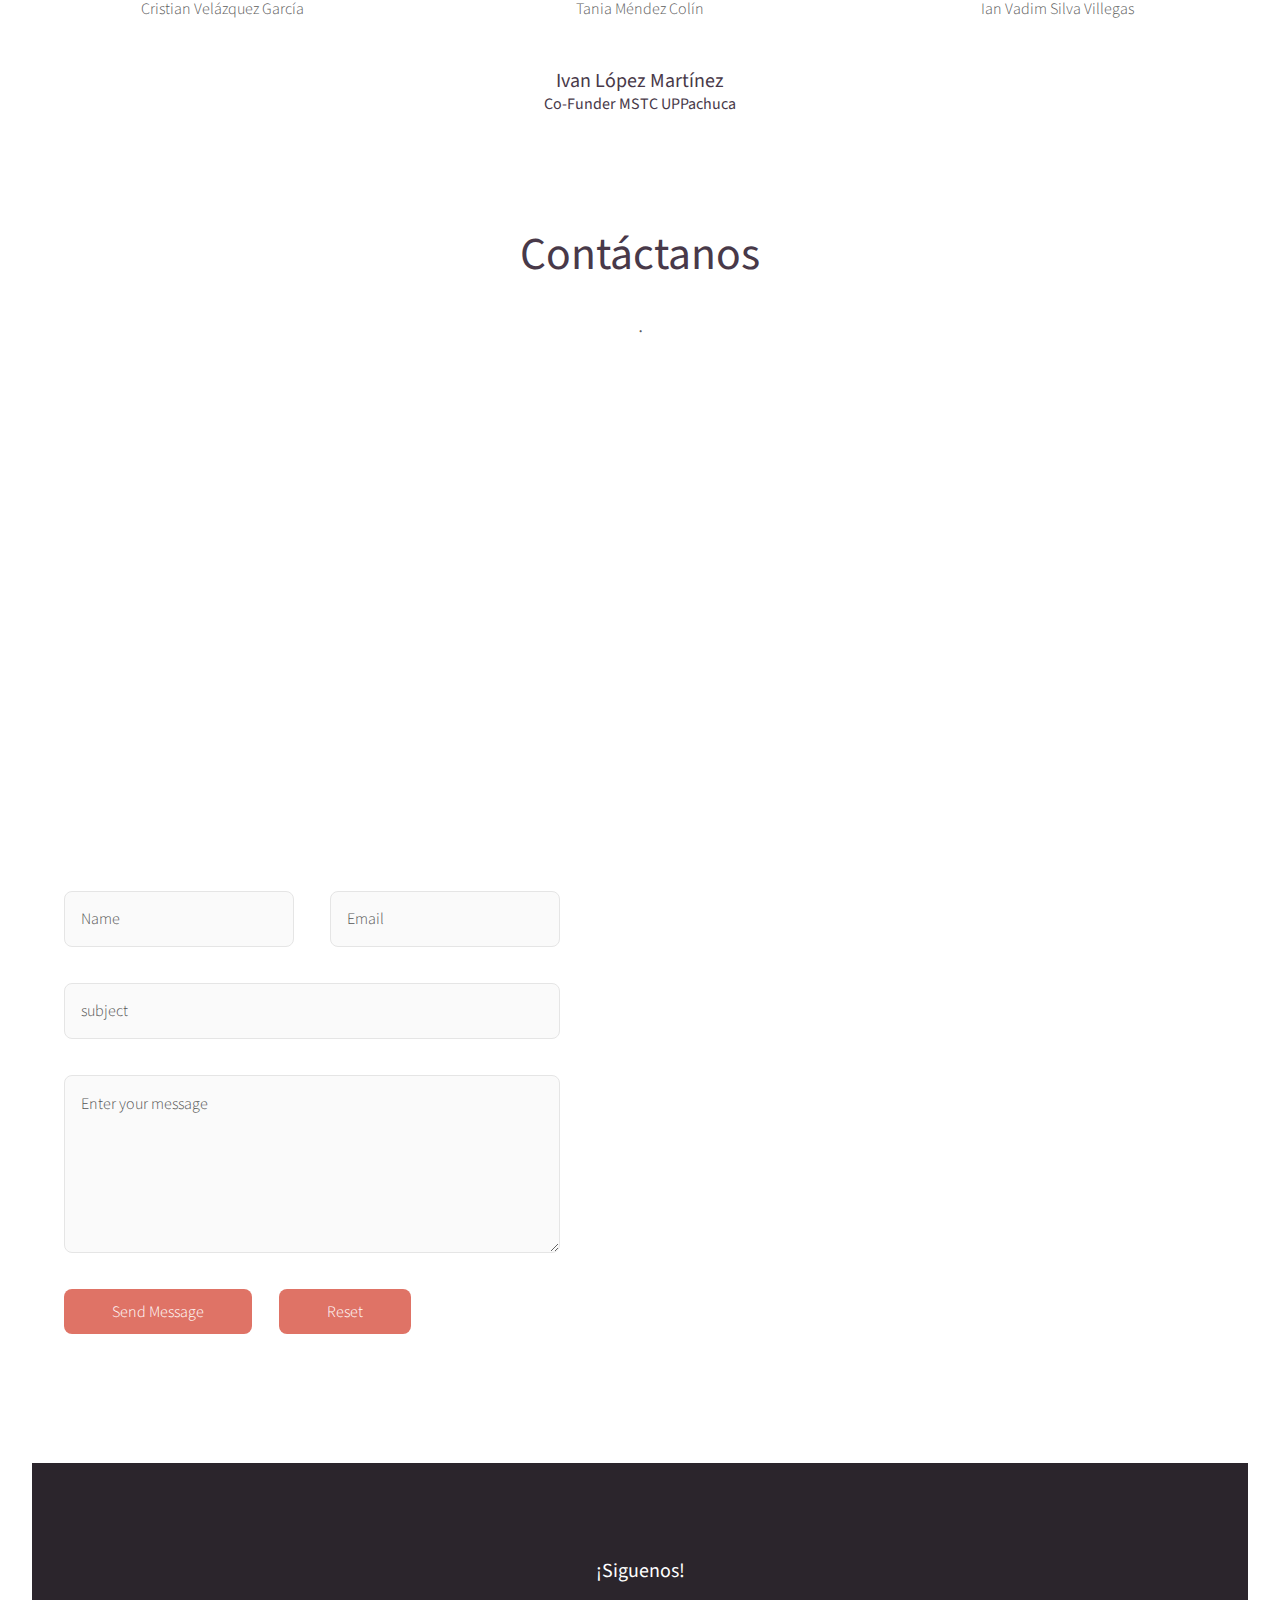
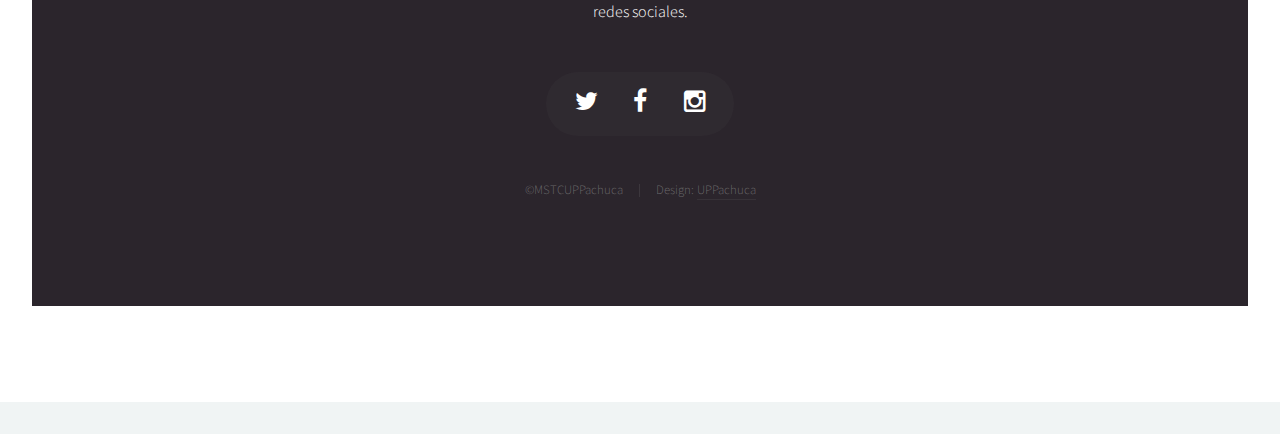
==== commit ab91bf49: "modulo nosotros" ====
--- a/index.html
+++ b/index.html
@@ -59,6 +59,80 @@
 
 				</div>
 
+			<!--Nosotros-->
+			<div class="wrapper style1">
+
+					<div class="container">
+						<article id="main" class="special">
+							<header>
+								<h2><a href="#">Acerca de nosotros</a></h2>
+							<p>
+							hola
+							</p>
+						</article>
+						<hr />
+						<div class="row">
+							<article class="4u 12u(mobile) special">
+							<center>
+								<a href="#" class="image featured "><img src="images/windows250.png"  alt="" /></a>
+								</center>
+								<header>
+									<h3><a href="#">Team Windows Phone</a></h3>
+								</header>
+								<p>
+								<center>
+									Alfredo Hernández Rodríguez <br>
+									Omar Alfredo Oretga Ramírez <br>
+									Cristian Velázquez García <br>
+								</center>
+								</p>
+							</article>
+							<article class="4u 12u(mobile) special">
+							<center>
+								<a href="#" class="image featured"><img src="images/Android250.png"  alt="" /></a>
+								</center>
+								<header>
+									<h3><a href="#">Team Android</a></h3>
+								</header>
+								<p>
+								<center>
+									Luis Ángel Arce Leyva <br>
+									David Camargo Azuara <br>
+									Tania Méndez Colín <br>
+								</center>
+								</p>
+							</article>
+							<article class="4u 12u(mobile) special">
+							<center>
+								<a href="#" class="image featured"><img src="images/pantalla250.png"  alt="" /></a>
+								</center>
+								<header>
+									<h3><a href="#">Team Web</a></h3>
+								</header>
+								<p>
+								<center>
+									Iván López Martínez <br>
+									Hugo Enrique Santamaría Cruz <br>
+									Ian Vadim Silva Villegas <br>
+								</center>
+								</p>
+							</article>
+						
+						</div>
+					<div class="col-md-12">
+					<center>
+						<br>
+						<br>
+
+					<h3>Ivan López Martínez</h3>
+					<h4>Co-Funder MSTC UPPachuca</h4>
+					</center>	
+					</div>	
+					</TD>
+					<p></p>
+				</div>	
+
+
 			<!-- Contacto -->
 				<div class="wrapper style1">
 
--- a/assets/css/main.css
+++ b/assets/css/main.css
@@ -50,7 +50,7 @@
 
 /* Box Model */
 
-	*, 0*:before, *:after {
+	*, *:before, *:after {
 		-moz-box-sizing: border-box;
 		-webkit-box-sizing: border-box;
 		box-sizing: border-box;
@@ -1730,8 +1730,6 @@
 
 /* Image */
 
-	
-
 	.image {
 		position: relative;
 		display: inline-block;
@@ -1751,7 +1749,7 @@
 
 		.image.featured {
 			display: block;
-			width: 100%;
+			width: 35%;
 			margin: 0 0 4em 0;
 		}
 
@@ -1992,7 +1990,7 @@
 	.button {
 		position: relative;
 		display: inline-block;
-		background: #224B97;
+		background: #df7366;
 		color: #fff;
 		text-align: center;
 		border-radius: 0.5em;
@@ -2014,7 +2012,7 @@
 		button:hover,
 		.button:hover {
 			color: #fff;
-			background: #76BAEF;
+			background: #ef8376;
 		}
 
 		input[type="button"].alt,
@@ -2098,7 +2096,7 @@
 
 	#header {
 		position: relative;
-		background-image: url("../../images/code.jpg");
+		background-image: url("../../images/header.jpg");
 		background-size: cover;
 		background-position: center center;
 		background-attachment: fixed;
